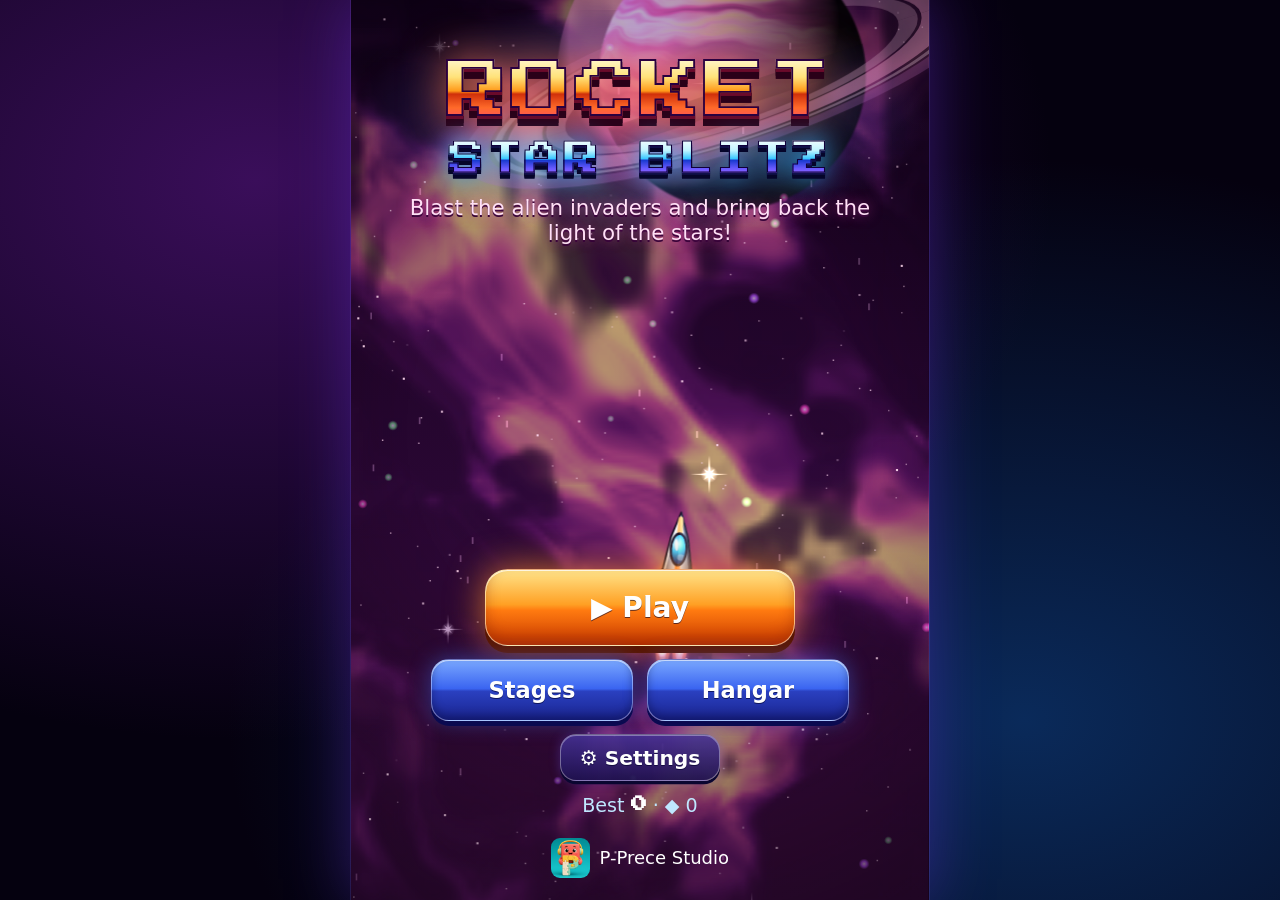
==== index.html @ 9453a4d8 "v6 art pass: new gfx.js renderer - shaded ships/aliens, parallax stage themes with landmarks, layere" ====
<!doctype html><html lang="en"><head><meta charset="utf-8">
<meta name="viewport" content="width=device-width,initial-scale=1,maximum-scale=1,user-scalable=no,viewport-fit=cover">
<title>Rocket Star Blitz</title><meta name="description" content="A 90s-arcade style space shooter. Fly your rocket, blast cartoon alien invaders and beat 10 giant motherships!">
<meta name="theme-color" content="#0a0420"><link rel="manifest" href="manifest.json"><link rel="icon" href="icon-192.png"><link rel="apple-touch-icon" href="icon-192.png">
<meta name="mobile-web-app-capable" content="yes"><meta name="apple-mobile-web-app-capable" content="yes">
<link rel="stylesheet" href="style.css"></head><body>
<div id="probe"></div><canvas id="c"></canvas>
<div id="ui"><div id="scr" class="scr"></div><div id="pz" class="scr pz"></div>
<div id="hudb"><button id="pauseB" aria-label="pause"><svg viewBox="0 0 24 24" width="20" height="20" aria-hidden="true"><rect x="6" y="5" width="4" height="14" rx="1.5" fill="currentColor"/><rect x="14" y="5" width="4" height="14" rx="1.5" fill="currentColor"/></svg></button><button id="bombB" aria-label="bomb"><svg viewBox="0 0 24 24" width="26" height="26" aria-hidden="true"><circle cx="11" cy="14" r="7.5" fill="currentColor"/><path d="M15 7.5l2.5-2.5M18 4l1.5-1.2M19 6.5l1.6.2" stroke="currentColor" stroke-width="1.8" stroke-linecap="round" fill="none"/><circle cx="8.5" cy="11.5" r="2" fill="#fff" opacity=".7"/></svg></button></div><div id="toast"></div></div>
<script src="i18n.js"></script><script src="core.js"></script><script src="art.js"></script><script src="bossart.js"></script><script src="game.js"></script><script src="gfx.js"></script><script src="storyart.js"></script><script src="ui.js"></script>
</body></html>
---- style.css ----
@font-face{font-family:PS2P;src:url(fonts/ps2p.ttf) format('truetype');font-display:block}
*{box-sizing:border-box;-webkit-tap-highlight-color:transparent;user-select:none;-webkit-user-select:none}
html,body{margin:0;height:100%;overflow:hidden;background:radial-gradient(ellipse at 20% 30%,#2a0a4a 0,transparent 55%),radial-gradient(ellipse at 80% 70%,#3a1a08 0,transparent 50%),#05010f;color:#fff;font-family:system-ui,-apple-system,"Segoe UI",Roboto,"Noto Sans","Noto Sans Thai",sans-serif;touch-action:none;overscroll-behavior:none}
#probe{position:fixed;padding:env(safe-area-inset-top) 0 env(safe-area-inset-bottom);visibility:hidden;pointer-events:none}
#c{position:fixed;display:block;touch-action:none;box-shadow:0 0 40px rgba(120,60,255,.35)}
#ui{position:fixed;pointer-events:none;font-size:calc(14px * var(--s,1));overflow:hidden}
.scr{position:absolute;inset:0;display:none;flex-direction:column;align-items:center;justify-content:center;gap:.6em;padding:calc(var(--st,0px) + 1em) 1em calc(var(--sb,0px) + 1em);pointer-events:auto;overflow-y:auto;text-align:center}
.scr.map,.scr.hangar,.scr.settings{justify-content:flex-start;background:rgba(6,2,20,.78)}
.scr.result,.pz{background:rgba(6,2,20,.72);backdrop-filter:blur(2px)}
.scr.storyS{position:fixed;inset:0;padding:0;background:#05001a;justify-content:stretch;align-items:stretch;overflow:hidden;z-index:50}
.story{position:absolute;inset:0;overflow:hidden;cursor:pointer;animation:scvIn .45s ease-out;transition:opacity .22s}.story.out{opacity:0}
.story .scv{position:absolute;inset:0;width:100%;height:100%;display:block;background:#05001a}
.story .sv{position:absolute;inset:0;pointer-events:none;background:linear-gradient(rgba(5,0,20,.75),transparent 18%,transparent 52%,rgba(5,0,20,.82) 70%,rgba(5,0,20,.96))}
.story .sh{position:absolute;left:0;right:0;top:0;padding:calc(env(safe-area-inset-top) + .9em) calc(env(safe-area-inset-right) + 1em) 0 calc(env(safe-area-inset-left) + 1em);display:flex;flex-wrap:wrap;justify-content:center;gap:.3em .8em;font-family:PS2P,system-ui;font-size:clamp(11px,2.6vmin,18px);color:#7ae8ff;text-shadow:0 0 .6em rgba(80,200,255,.8);pointer-events:none}
.story .bn{color:#ff7ab8;font-family:system-ui,sans-serif;font-weight:800;font-size:1.25em;text-shadow:0 0 .6em rgba(255,60,170,.9)}
.story .cap{position:absolute;left:0;right:0;bottom:0;margin:0 auto;max-width:44em;padding:0 calc(env(safe-area-inset-right) + 1.1em) calc(env(safe-area-inset-bottom) + 1em) calc(env(safe-area-inset-left) + 1.1em);font-size:clamp(13px,2.3vmin + 4px,22px)}
.story .cap p{margin:0 0 .6em;max-height:min(30vh,9.5em);overflow:hidden;line-height:1.45;color:#fff;text-align:start;text-shadow:0 2px 4px #000,0 0 1em rgba(0,0,0,.8);display:flex;flex-direction:column;justify-content:flex-end;display:block}
.story .cap p .ghost{visibility:hidden}
.story .row{display:flex;gap:.8em;justify-content:flex-end}.story .row .b{min-height:3em;min-width:7em;font-size:1em;margin:0}.story .row .b.sm{background:rgba(30,10,60,.7)}
.story .pb{height:3px;margin-top:.7em;background:rgba(255,255,255,.15);border-radius:2px;overflow:hidden}.story .pb i{display:block;height:100%;background:#ff3fa6;transform-origin:left;animation:spb linear forwards}
@keyframes spb{from{transform:scaleX(0)}to{transform:scaleX(1)}}
@media (min-aspect-ratio:13/10){.story .cap{left:auto;width:48%;max-width:none;top:0;display:flex;flex-direction:column;justify-content:flex-end;padding-top:calc(env(safe-area-inset-top) + 3em)}.story .cap p{max-height:none;flex:0 1 auto;min-height:0}.story .sv{background:linear-gradient(rgba(5,0,20,.7),transparent 18%),linear-gradient(90deg,transparent 40%,rgba(5,0,20,.8) 55%,rgba(5,0,20,.95))}}
.logo{font-family:PS2P,monospace;line-height:1.25;margin-top:1.2em;filter:drop-shadow(0 0 .5em rgba(255,80,180,.6))}
.logo .l1{font-size:2.6em;background:linear-gradient(#fff6b0,#ffb030 45%,#ff4a1a 55%,#ff2a8a);-webkit-background-clip:text;background-clip:text;color:transparent;-webkit-text-stroke:.03em #2a0040;letter-spacing:.05em}
.logo .l2{font-size:1.55em;background:linear-gradient(#e8ffff,#5ad8ff 45%,#2a6aff 55%,#b04aff);-webkit-background-clip:text;background-clip:text;color:transparent;-webkit-text-stroke:.03em #10003a;margin-top:.3em}
.tag{max-width:22em;font-size:.95em;color:#ffd0f0;text-shadow:0 2px 0 #300030}
.sp{flex:1;min-height:6em}
.b{pointer-events:auto;font:inherit;font-weight:800;color:#fff;border:0;border-radius:.8em;padding:.75em 1.3em;min-width:9em;background:linear-gradient(#5a8bff,#2a3aff 60%,#1a1aa0);box-shadow:0 .25em 0 #0a0850,0 0 .8em rgba(90,140,255,.6),inset 0 .1em 0 rgba(255,255,255,.4);text-shadow:0 2px 0 rgba(0,0,0,.4);cursor:pointer;max-width:100%;overflow-wrap:anywhere}
.b:active{transform:translateY(.15em);box-shadow:0 .1em 0 #0a0850}
.b.big{font-size:1.25em;min-width:11em;background:linear-gradient(#ffcf5a,#ff7a1a 60%,#c03a00);box-shadow:0 .25em 0 #601a00,0 0 1em rgba(255,140,40,.7),inset 0 .1em 0 rgba(255,255,255,.5)}
.b.pink{background:linear-gradient(#ff8ad8,#ff3fa6 60%,#a0106a);box-shadow:0 .25em 0 #500030,0 0 .9em rgba(255,70,180,.6)}
.b.gold{background:linear-gradient(#ffe68a,#e0a010);color:#3a2000;text-shadow:none;box-shadow:0 .2em 0 #6a4a00}
.b.sm{min-width:0;padding:.5em .9em;font-size:.9em}.b:disabled{opacity:.45;filter:grayscale(.6)}
.row{display:flex;gap:.6em;flex-wrap:wrap;justify-content:center}
.hi{font-size:.85em;color:#bfe8ff}.hi b{font-family:PS2P;font-size:.85em;color:#fff}
.studio{display:flex;align-items:center;gap:.5em;font-size:.8em;opacity:.85;margin-top:.4em}.studio img{width:2.2em;height:2.2em;border-radius:.5em}.studio.big img{width:3.4em;height:3.4em}
.hd{display:flex;align-items:center;justify-content:space-between;width:100%;gap:.5em}.hd h2{margin:0;font-size:1.25em;flex:1;color:#ffcf5a;text-shadow:0 0 .4em #ff7a1a}.cr{font-family:PS2P;font-size:.7em;color:#ffe14a;white-space:nowrap}
h3{margin:.4em 0 0;color:#7ae8ff;font-size:1em}
.diff{display:flex;gap:.4em}.chip{pointer-events:auto;font:inherit;font-weight:700;border-radius:2em;padding:.35em .9em;border:2px solid #5a4a90;background:#140a30;color:#ccd}.chip.on{background:#ff3fa6;border-color:#ffb0e0;color:#fff;box-shadow:0 0 .7em #ff3fa6}
.nodes{display:grid;grid-template-columns:1fr 1fr;gap:.5em;width:100%;max-width:26em}
.node{pointer-events:auto;font:inherit;color:#fff;border:2px solid rgba(255,255,255,.25);border-radius:.9em;padding:.55em .4em;display:flex;flex-direction:column;align-items:center;gap:.15em;min-height:5.2em;cursor:pointer;box-shadow:0 0 .7em rgba(0,0,0,.5)}
.node .num{font-family:PS2P;font-size:1.1em;text-shadow:0 2px 0 #000}.node .nm{font-size:.82em;font-weight:700;line-height:1.15;overflow-wrap:anywhere}.node .st{color:#ffe14a;font-size:.9em}.node .st i{color:rgba(255,255,255,.25);font-style:normal}
.node.lock{filter:grayscale(.85) brightness(.6)}.node.end{grid-column:1/3;background:linear-gradient(90deg,#ff3a8a,#7a3aff,#3ad8ff)}
.n1{background:linear-gradient(135deg,#3a1a7a,#8a2aa0)}.n2{background:linear-gradient(135deg,#6a2a10,#c0602a)}.n3{background:linear-gradient(135deg,#0a3a6a,#4aa8e0)}.n4{background:linear-gradient(135deg,#c06010,#1a7ac0)}.n5{background:linear-gradient(135deg,#8a1a6a,#e050b0)}
.n6{background:linear-gradient(135deg,#0a1a6a,#4070e0)}.n7{background:linear-gradient(135deg,#0a5a5a,#a030a0)}.n8{background:linear-gradient(135deg,#5a0a04,#e0501a)}.n9{background:linear-gradient(135deg,#2a5a10,#6a2aa0)}.n10{background:linear-gradient(135deg,#3a0030,#ff2a7a)}
.ships{display:flex;gap:.4em;width:100%;justify-content:center}.ship{flex:1;max-width:9em;background:rgba(30,20,70,.8);border:2px solid #3a2a7a;border-radius:.9em;padding:.4em;display:flex;flex-direction:column;align-items:center;gap:.25em}
.ship.sel{border-color:#ffcf5a;box-shadow:0 0 .8em rgba(255,200,80,.6)}.ship img{width:3.4em;height:3.6em;object-fit:contain}.ship b{font-size:.8em}.ship small{font-size:.68em;opacity:.8;line-height:1.2}.ok{color:#7dff6a;font-weight:800;font-size:.85em}.lk{color:#ffb0b0}
.upg{width:100%;max-width:24em;display:flex;flex-direction:column;gap:.4em}.u{display:flex;align-items:center;gap:.5em;background:rgba(30,20,70,.8);border-radius:.8em;padding:.4em .6em}.un{flex:1;text-align:start;font-weight:700}
.pips{display:flex;gap:.2em}.pips i{width:.8em;height:.8em;border-radius:.2em;background:#2a2050;border:1px solid #6a5aa0}.pips i.on{background:#ff8a2a;box-shadow:0 0 .4em #ff8a2a}
.sets{width:100%;max-width:22em;display:flex;flex-direction:column;gap:.45em}.set{display:flex;align-items:center;justify-content:space-between;gap:.6em;background:rgba(30,20,70,.8);border-radius:.8em;padding:.5em .8em;text-align:start}
.tg{pointer-events:auto;font:inherit;font-weight:800;border-radius:2em;border:0;padding:.35em .9em;background:#3a2a5a;color:#aaa;min-width:4em}.tg.on{background:#2adf7a;color:#003a10}
select{font:inherit;padding:.3em;border-radius:.5em;background:#140a30;color:#fff;border:1px solid #6a5aa0;max-width:11em}
.howto{font-size:.85em;color:#bfe8ff}.priv{color:#9fd0ff;font-size:.85em;pointer-events:auto}
h2.big{font-family:PS2P,system-ui;font-size:1.5em;line-height:1.4;margin:.2em 0}.gold{color:#ffe14a;text-shadow:0 0 .4em #ff8a2a,0 3px 0 #6a2a00}.red{color:#ff5a7a;text-shadow:0 0 .4em #ff2a5a,0 3px 0 #4a0010}
.stars span{font-size:2.6em;color:#3a2a5a;margin:0 .1em;text-shadow:0 2px 0 #000}.stars span.on{color:#ffe14a;text-shadow:0 0 .4em #ffb030}
.nb{color:#7dff6a;font-weight:800}.res{background:rgba(30,20,70,.8);border-radius:.8em;padding:.6em 1.2em;display:flex;flex-direction:column;gap:.2em}.rs b{font-family:PS2P;font-size:.85em;color:#ffe14a}
#hudb{position:absolute;inset:0;display:none;pointer-events:none}
#pauseB,#bombB{position:absolute;pointer-events:auto;border:2px solid rgba(255,255,255,.5);color:#fff;font-family:PS2P;border-radius:50%;}
#pauseB{top:calc(var(--st,0px) + .5em);right:.6em;width:2.6em;height:2.6em;font-size:.8em;background:rgba(40,20,90,.6)}
#bombB{bottom:calc(var(--sb,0px) + 1em);right:1em;width:3.6em;height:3.6em;font-size:1em;background:radial-gradient(circle at 35% 30%,#ffd08a,#ff6a1a 50%,#8a2000);box-shadow:0 0 .8em #ff7a1a}
#toast{position:absolute;left:50%;top:40%;transform:translate(-50%,-50%) scale(.9);background:rgba(0,0,0,.8);border:1px solid #ffcf5a;border-radius:.8em;padding:.6em 1em;opacity:0;transition:.2s;pointer-events:none;font-weight:700}
#toast.on{opacity:1;transform:translate(-50%,-50%) scale(1)}
[dir=rtl] .un,[dir=rtl] .set{text-align:right}
@keyframes scvIn{from{opacity:0;transform:translateY(.6em)}to{opacity:1;transform:none}}
/* ===== v6 art pass: chrome/neon logo, glass panels, glossy buttons ===== */
html,body{background:radial-gradient(ellipse at 20% 20%,#3a0e5a 0,transparent 55%),radial-gradient(ellipse at 80% 80%,#0a2a5a 0,transparent 55%),#05010f}
#c{box-shadow:0 0 60px rgba(120,60,255,.35),0 0 0 1px rgba(160,120,255,.15)}
.scr.map,.scr.hangar,.scr.settings{background:linear-gradient(rgba(6,2,24,.82),rgba(10,4,34,.7) 40%,rgba(6,2,24,.86))}
.scr.result,.pz{background:radial-gradient(ellipse at 50% 35%,rgba(40,10,80,.55),rgba(4,0,16,.84) 70%);backdrop-filter:none}
.scr:not(.storyS)>*{animation:v6in .42s cubic-bezier(.2,.9,.3,1.2) both}
.scr:not(.storyS)>*:nth-child(2){animation-delay:.05s}.scr:not(.storyS)>*:nth-child(3){animation-delay:.1s}.scr:not(.storyS)>*:nth-child(4){animation-delay:.15s}.scr:not(.storyS)>*:nth-child(5){animation-delay:.2s}.scr:not(.storyS)>*:nth-child(n+6){animation-delay:.25s}
@keyframes v6in{from{opacity:0;transform:translateY(.8em) scale(.97)}to{opacity:1;transform:none}}
.logo{position:relative;margin-top:1.4em;filter:none;text-align:center}
.logo:before{content:'';position:absolute;left:50%;top:50%;width:150%;height:190%;transform:translate(-50%,-50%);background:radial-gradient(ellipse,rgba(255,90,200,.35),rgba(90,120,255,.15) 45%,transparent 70%);z-index:-1;animation:v6halo 4s ease-in-out infinite}
@keyframes v6halo{50%{opacity:.6;transform:translate(-50%,-50%) scale(1.08)}}
.logo .l1,.logo .l2{display:block;position:relative;background-size:100% 100%,250% 100%;-webkit-background-clip:text;background-clip:text;color:transparent;animation:v6sheen 3.6s ease-in-out infinite}
.logo .l1{font-size:2.75em;letter-spacing:.04em;background-image:linear-gradient(#fffbe0 0,#ffe27a 30%,#ff9a1a 48%,#d0300a 52%,#ff6a2a 70%,#ff3a9a 100%),linear-gradient(105deg,transparent 40%,rgba(255,255,255,.95) 50%,transparent 60%);
 filter:drop-shadow(0 .06em 0 #6a0a2a) drop-shadow(0 .12em 0 #2a0018) drop-shadow(0 0 .35em rgba(255,120,60,.75))}
.logo .l2{font-size:1.6em;margin-top:.15em;letter-spacing:.06em;background-image:linear-gradient(#ffffff 0,#bff4ff 30%,#3ac8ff 48%,#1a3ad0 52%,#6a5aff 70%,#d06aff 100%),linear-gradient(105deg,transparent 40%,rgba(255,255,255,.95) 50%,transparent 60%);
 filter:drop-shadow(0 .06em 0 #10104a) drop-shadow(0 .12em 0 #05052a) drop-shadow(0 0 .35em rgba(60,180,255,.8))}
@keyframes v6sheen{0%,55%{background-position:0 0,160% 0}100%{background-position:0 0,-60% 0}}
.tag{color:#ffe0f6;text-shadow:0 0 .6em rgba(255,80,200,.6),0 2px 0 #2a0030}
.b{position:relative;overflow:hidden;border:1px solid rgba(255,255,255,.35);background:linear-gradient(#7aa8ff,#3a64f0 48%,#2a40c0 52%,#1a2490);box-shadow:0 .22em 0 #0a0a50,0 0 1em rgba(70,120,255,.45),inset 0 1px 0 rgba(255,255,255,.6),inset 0 -.2em .4em rgba(0,0,40,.35);text-shadow:0 1px 0 rgba(0,0,40,.6)}
.b:after{content:'';position:absolute;top:0;bottom:0;left:-60%;width:40%;background:linear-gradient(100deg,transparent,rgba(255,255,255,.35),transparent);transform:skewX(-20deg);animation:v6sweep 3.8s ease-in-out infinite;pointer-events:none}
@keyframes v6sweep{0%,70%{left:-60%}100%{left:130%}}
.b.big{background:linear-gradient(#ffe48a,#ffa024 46%,#ff7a10 54%,#c83a00);box-shadow:0 .25em 0 #5a1600,0 0 1.3em rgba(255,140,40,.75),inset 0 1px 0 rgba(255,255,255,.75),inset 0 -.25em .5em rgba(120,20,0,.35);border-color:rgba(255,240,200,.6)}
.b.pink{background:linear-gradient(#ffa8e4,#ff4fb0 46%,#ff2a96 54%,#9a0a64);box-shadow:0 .22em 0 #4a0030,0 0 1em rgba(255,70,180,.6),inset 0 1px 0 rgba(255,255,255,.6)}
.b.sm{background:linear-gradient(rgba(70,50,150,.9),rgba(30,18,80,.92));box-shadow:0 .16em 0 #0a0630,0 0 .6em rgba(120,90,255,.3),inset 0 1px 0 rgba(255,255,255,.35)}
.b.sm:after{display:none}
.b:active{transform:translateY(.15em) scale(.98)}
.hd h2{background:linear-gradient(#fff3b0,#ffb030 55%,#ff6a1a);-webkit-background-clip:text;background-clip:text;color:transparent;text-shadow:none;filter:drop-shadow(0 0 .3em rgba(255,140,40,.6))}
.ship,.u,.set,.res,select{background:linear-gradient(160deg,rgba(60,40,140,.62),rgba(16,8,46,.82));border:1px solid rgba(150,130,255,.35);box-shadow:inset 0 1px 0 rgba(255,255,255,.14),0 .3em .8em rgba(0,0,20,.35)}
.ship{border-width:1.5px;transition:transform .15s}
.ship img{width:3.8em;height:4em;filter:drop-shadow(0 0 .35em rgba(120,200,255,.5))}
.ship.sel{border-color:#ffcf5a;background:linear-gradient(160deg,rgba(120,70,30,.6),rgba(40,14,50,.85));box-shadow:0 0 1em rgba(255,190,70,.55),inset 0 1px 0 rgba(255,255,255,.25);transform:translateY(-.15em)}
.res{border-color:rgba(255,210,100,.35);padding:.7em 1.4em}
.pips i{border-radius:.25em;background:#1a1440;border-color:#5a4aa0}
.pips i.on{background:linear-gradient(#ffd27a,#ff7a1a);box-shadow:0 0 .45em #ff8a2a}
.tg{box-shadow:inset 0 1px 0 rgba(255,255,255,.2)}
.tg.on{background:linear-gradient(#7affb0,#1ac86a);color:#003a14;box-shadow:0 0 .6em rgba(60,255,140,.5),inset 0 1px 0 rgba(255,255,255,.6)}
.chip{background:rgba(20,10,50,.8);border-color:rgba(130,110,220,.6)}
.node{position:relative;overflow:hidden;border:1px solid rgba(255,255,255,.3);box-shadow:inset 0 1px 0 rgba(255,255,255,.3),0 .25em .6em rgba(0,0,20,.45)}
.node:before{content:'';position:absolute;right:-.9em;top:-.9em;width:3.2em;height:3.2em;border-radius:50%;background:radial-gradient(circle at 35% 35%,rgba(255,255,255,.55),rgba(255,255,255,.08) 45%,transparent 70%);pointer-events:none}
.node:after{content:'';position:absolute;inset:0;background:linear-gradient(rgba(255,255,255,.14),transparent 45%);pointer-events:none}
.burst{position:absolute;left:50%;top:36%;width:42em;height:42em;margin:-21em 0 0 -21em;background:repeating-conic-gradient(rgba(255,220,120,.16) 0 10deg,transparent 10deg 20deg);-webkit-mask:radial-gradient(circle,#000 10%,transparent 62%);mask:radial-gradient(circle,#000 10%,transparent 62%);animation:v6spin 18s linear infinite!important;pointer-events:none;z-index:-1}
@keyframes v6spin{to{transform:rotate(360deg)}}
h2.big.gold{color:#ffe14a;background:linear-gradient(#fffbd0,#ffe14a 45%,#ff9a1a 60%,#ff5a2a);-webkit-background-clip:text;background-clip:text;color:transparent;text-shadow:none;filter:drop-shadow(0 .12em 0 #5a1a00) drop-shadow(0 0 .45em rgba(255,150,40,.85))}
h2.big.red{filter:drop-shadow(0 0 .3em rgba(255,40,90,.6))}
.stars span{display:inline-block;color:#2a2050;text-shadow:0 2px 0 #000}
.stars span.on{color:#ffe14a;text-shadow:0 0 .5em #ffb030,0 .08em 0 #8a4a00;animation:v6star .5s cubic-bezier(.2,1.6,.4,1) both}
.stars span.on:nth-child(2){animation-delay:.18s}.stars span.on:nth-child(3){animation-delay:.36s}
@keyframes v6star{from{transform:scale(0) rotate(-90deg);opacity:0}to{transform:none;opacity:1}}
#pauseB,#bombB{display:flex;align-items:center;justify-content:center;padding:0}
#pauseB{border:1px solid rgba(160,220,255,.55);background:linear-gradient(rgba(60,40,140,.7),rgba(16,8,46,.8));box-shadow:0 0 .7em rgba(90,160,255,.4),inset 0 1px 0 rgba(255,255,255,.35)}
#bombB{border:2px solid rgba(255,230,180,.75);background:radial-gradient(circle at 35% 28%,#fff0c0,#ffa040 30%,#ff5a10 60%,#8a1a00);box-shadow:0 0 1.1em rgba(255,120,30,.8),inset 0 -.3em .5em rgba(90,10,0,.5),inset 0 .2em .3em rgba(255,255,255,.4);color:#3a0800}
#bombB:after{content:attr(data-n);position:absolute;right:-.3em;top:-.3em;min-width:1.5em;height:1.5em;border-radius:1em;background:linear-gradient(#ff7ad0,#d0207a);color:#fff;font:700 .7em/1.5em PS2P,monospace;text-align:center;border:1px solid #fff;box-shadow:0 0 .5em #ff4fb8}
#bombB.empty{filter:grayscale(.8) brightness(.6);box-shadow:none}
#toast{background:linear-gradient(rgba(50,30,120,.92),rgba(16,8,46,.95));border-color:rgba(255,210,120,.7);box-shadow:0 0 1em rgba(255,180,60,.35)}
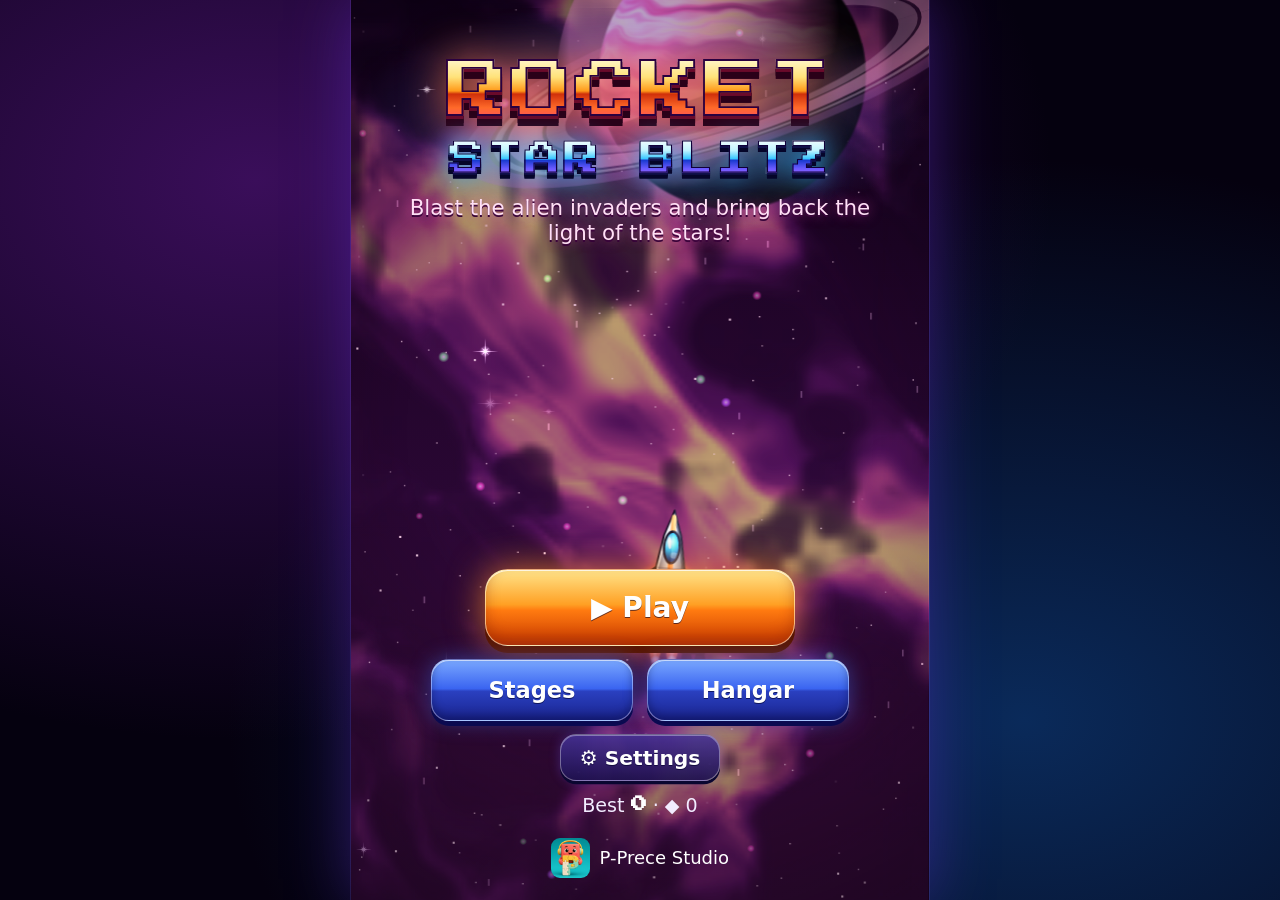
==== commit b7a66eea: "v8: smooth difficulty curve, fewer rocks/enemies, story removed, score tally + hyperspace warp stage" ====
--- a/index.html
+++ b/index.html
@@ -7,5 +7,5 @@
 <div id="probe"></div><canvas id="c"></canvas>
 <div id="ui"><div id="scr" class="scr"></div><div id="pz" class="scr pz"></div>
 <div id="hudb"><button id="pauseB" aria-label="pause"><svg viewBox="0 0 24 24" width="20" height="20" aria-hidden="true"><rect x="6" y="5" width="4" height="14" rx="1.5" fill="currentColor"/><rect x="14" y="5" width="4" height="14" rx="1.5" fill="currentColor"/></svg></button><button id="bombB" aria-label="bomb"><svg viewBox="0 0 24 24" width="26" height="26" aria-hidden="true"><circle cx="11" cy="14" r="7.5" fill="currentColor"/><path d="M15 7.5l2.5-2.5M18 4l1.5-1.2M19 6.5l1.6.2" stroke="currentColor" stroke-width="1.8" stroke-linecap="round" fill="none"/><circle cx="8.5" cy="11.5" r="2" fill="#fff" opacity=".7"/></svg></button></div><div id="toast"></div></div>
-<script src="i18n.js"></script><script src="core.js"></script><script src="art.js"></script><script src="bossart.js"></script><script src="game.js"></script><script src="gfx.js"></script><script src="storyart.js"></script><script src="ui.js"></script>
+<script src="i18n.js"></script><script src="core.js"></script><script src="art.js"></script><script src="bossart.js"></script><script src="game.js"></script><script src="gfx.js"></script><script src="warp.js"></script><script src="ui.js"></script>
 </body></html>
--- a/style.css
+++ b/style.css
@@ -116,3 +116,31 @@
 #bombB:after{content:attr(data-n);position:absolute;right:-.3em;top:-.3em;min-width:1.5em;height:1.5em;border-radius:1em;background:linear-gradient(#ff7ad0,#d0207a);color:#fff;font:700 .7em/1.5em PS2P,monospace;text-align:center;border:1px solid #fff;box-shadow:0 0 .5em #ff4fb8}
 #bombB.empty{filter:grayscale(.8) brightness(.6);box-shadow:none}
 #toast{background:linear-gradient(rgba(50,30,120,.92),rgba(16,8,46,.95));border-color:rgba(255,210,120,.7);box-shadow:0 0 1em rgba(255,180,60,.35)}
+/* v6.1 contrast fixes */
+.b.gold,.b.sm.gold{background:linear-gradient(#fff2a8,#ffcf3a 48%,#f0a810 54%,#b86a00);color:#3a1a00;text-shadow:0 1px 0 rgba(255,255,255,.45);border:1px solid #fff0b0;box-shadow:0 .16em 0 #5a3000,0 0 .8em rgba(255,200,60,.6),inset 0 1px 0 rgba(255,255,255,.8);font-weight:900}
+.b.gold:disabled,.b.gold.poor{opacity:1;filter:none;background:linear-gradient(rgba(80,70,110,.95),rgba(40,32,70,.95));color:#ffe9a8;text-shadow:0 1px 0 #000;border:1px dashed rgba(255,220,140,.55);box-shadow:inset 0 1px 0 rgba(255,255,255,.15)}
+.b.gold:disabled:before,.b.gold.poor:before{content:'🔒 ';font-size:.85em}
+.cr{font-size:.85em;color:#ffe14a;background:linear-gradient(rgba(60,40,10,.85),rgba(30,16,4,.9));border:1px solid rgba(255,210,90,.7);border-radius:1em;padding:.45em .75em;text-shadow:0 0 .4em rgba(255,180,40,.8),0 1px 0 #000;box-shadow:0 0 .6em rgba(255,180,40,.35)}
+.node .nm,.node .num{text-shadow:0 1px 2px rgba(0,0,0,.85)}
+.node .st i{color:rgba(255,255,255,.45)}
+.node.lock{filter:grayscale(.7) brightness(.8)}
+.ship small,.lk{opacity:1;color:#e6dcff}.lk{color:#ffc8c8}
+.set span,.un,.hi,.howto,.rs{color:#f2ecff}
+.chip{color:#f0eaff}
+select{color:#fff}
+.studio{opacity:1}
+/* v8 stage-clear tally */
+.tally{width:min(21em,88%);background:linear-gradient(160deg,rgba(60,40,140,.66),rgba(16,8,46,.86));border:1px solid rgba(255,210,100,.4);border-radius:.9em;padding:.7em 1.1em;box-shadow:inset 0 1px 0 rgba(255,255,255,.14),0 .4em 1.2em rgba(0,0,0,.45);display:flex;flex-direction:column;gap:.15em}
+.tally .tr{display:flex;justify-content:space-between;align-items:center;gap:1em;padding:.28em 0;opacity:0;transform:translateX(-1.2em) scale(.9);transition:opacity .2s,transform .28s cubic-bezier(.2,1.6,.4,1)}
+.tally .tr.in{opacity:1;transform:none}
+.tally .tr span{color:#cfc6ff;font-weight:700;font-size:.92em}
+.tally .tr b{direction:ltr;unicode-bidi:isolate;font-family:PS2P,monospace;font-size:.82em;color:#fff;min-width:5em;text-align:right;text-shadow:0 0 .4em rgba(120,220,255,.6)}
+.tally .tr.done b{animation:v8pop .32s cubic-bezier(.2,1.8,.4,1)}
+.tally .tr.crr b{color:#ffd860}
+.tally .tl{display:block;height:2px;margin:.3em 0;background:linear-gradient(90deg,transparent,rgba(255,215,100,.8),transparent)}
+.tally .tr.tot span{color:#ffe14a;font-size:1.05em}.tally .tr.tot b{font-size:1.15em;color:#ffe14a;text-shadow:0 0 .5em #ffb030,0 .08em 0 #8a4a00}
+.hid{visibility:hidden}.after.hid{opacity:0;pointer-events:none}.after{display:flex;flex-direction:column;align-items:center;gap:.5em;transition:opacity .35s;width:100%}
+.stars.hid{visibility:hidden}.stars{margin:.25em 0 0}
+.tsk{color:rgba(255,255,255,.6);font-size:.8em;animation:v8bl 1.2s ease-in-out infinite}.tsk.hid{display:none}
+@keyframes v8pop{0%{transform:scale(1.6);color:#fff}100%{transform:scale(1)}}
+@keyframes v8bl{50%{opacity:.35}}
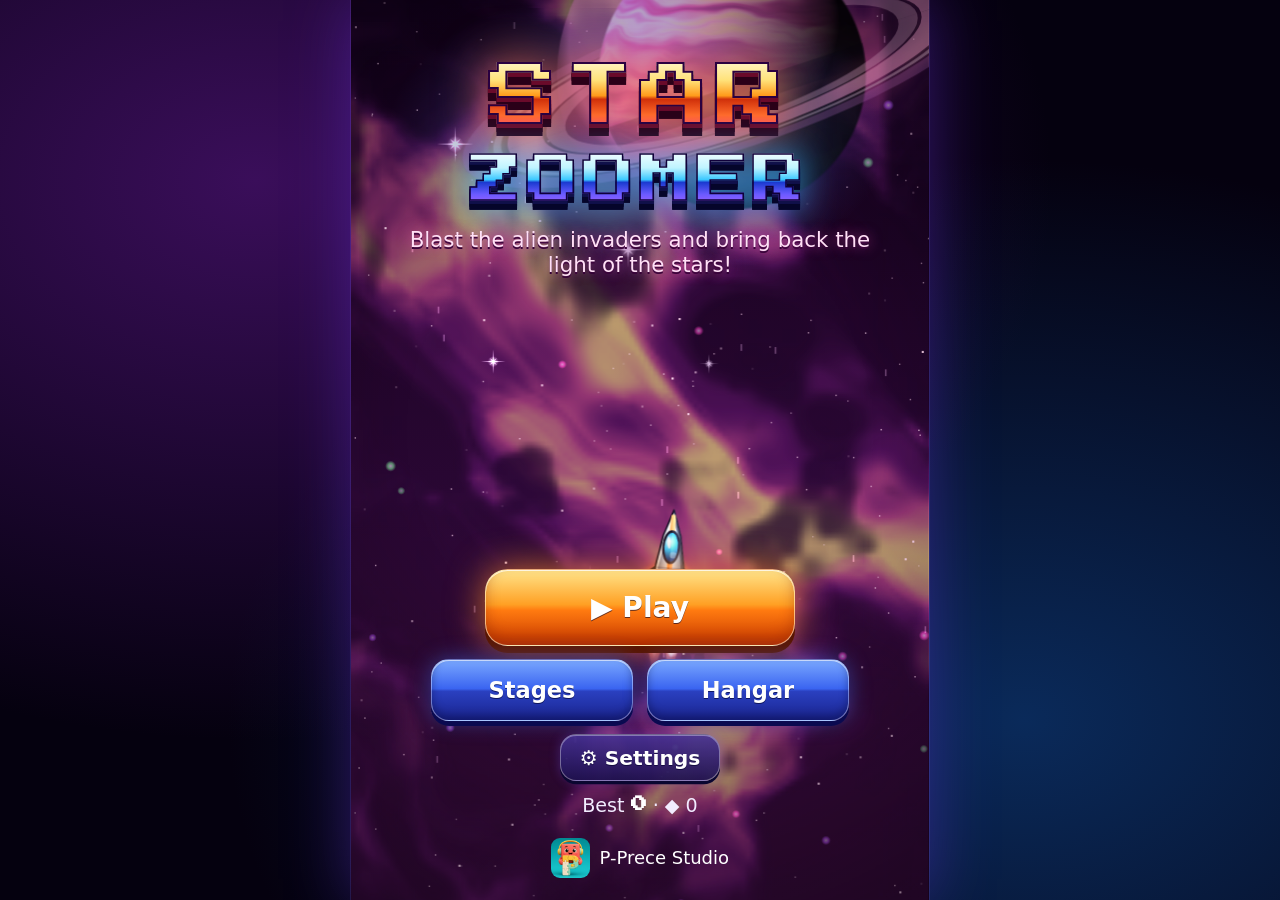
==== commit 0c3d67ba: "v12: rename to Starzoomer, new 3D icon set, sw starzoomer-v14" ====
--- a/index.html
+++ b/index.html
@@ -1,7 +1,7 @@
 <!doctype html><html lang="en"><head><meta charset="utf-8">
 <meta name="viewport" content="width=device-width,initial-scale=1,maximum-scale=1,user-scalable=no,viewport-fit=cover">
-<title>Rocket Star Blitz</title><meta name="description" content="A 90s-arcade style space shooter. Fly your rocket, blast cartoon alien invaders and beat 10 giant motherships!">
-<meta name="theme-color" content="#0a0420"><link rel="manifest" href="manifest.json"><link rel="icon" href="icon-192.png"><link rel="apple-touch-icon" href="icon-192.png">
+<title>Starzoomer</title><meta name="description" content="A 90s-arcade style space shooter. Fly your rocket, blast cartoon alien invaders and beat 10 giant motherships!">
+<meta name="theme-color" content="#0a0420"><link rel="manifest" href="manifest.json"><link rel="icon" type="image/png" sizes="32x32" href="favicon-32.png"><link rel="icon" type="image/png" sizes="48x48" href="favicon-48.png"><link rel="icon" type="image/png" sizes="192x192" href="icon-192.png"><link rel="apple-touch-icon" sizes="180x180" href="apple-touch-icon.png"><meta name="apple-mobile-web-app-title" content="Starzoomer"><meta name="application-name" content="Starzoomer"><meta property="og:title" content="Starzoomer"><meta property="og:description" content="A 90s-arcade style space shooter. Fly your rocket, blast cartoon alien invaders and beat 10 giant motherships!"><meta property="og:image" content="icon-512.png"><meta property="og:type" content="website">
 <meta name="mobile-web-app-capable" content="yes"><meta name="apple-mobile-web-app-capable" content="yes">
 <link rel="stylesheet" href="style.css"></head><body>
 <div id="probe"></div><canvas id="c"></canvas>
--- a/style.css
+++ b/style.css
@@ -4,22 +4,9 @@
 #probe{position:fixed;padding:env(safe-area-inset-top) 0 env(safe-area-inset-bottom);visibility:hidden;pointer-events:none}
 #c{position:fixed;display:block;touch-action:none;box-shadow:0 0 40px rgba(120,60,255,.35)}
 #ui{position:fixed;pointer-events:none;font-size:calc(14px * var(--s,1));overflow:hidden}
-.scr{position:absolute;inset:0;display:none;flex-direction:column;align-items:center;justify-content:center;gap:.6em;padding:calc(var(--st,0px) + 1em) 1em calc(var(--sb,0px) + 1em);pointer-events:auto;overflow-y:auto;text-align:center}
+.scr{position:absolute;inset:0;display:none;flex-direction:column;align-items:center;justify-content:center;gap:.6em;padding:calc(var(--st,0px) + 1em) 1em calc(var(--sb,0px) + 1em);pointer-events:auto;overflow-y:auto;overflow-x:hidden;text-align:center;justify-content:safe center}
 .scr.map,.scr.hangar,.scr.settings{justify-content:flex-start;background:rgba(6,2,20,.78)}
 .scr.result,.pz{background:rgba(6,2,20,.72);backdrop-filter:blur(2px)}
-.scr.storyS{position:fixed;inset:0;padding:0;background:#05001a;justify-content:stretch;align-items:stretch;overflow:hidden;z-index:50}
-.story{position:absolute;inset:0;overflow:hidden;cursor:pointer;animation:scvIn .45s ease-out;transition:opacity .22s}.story.out{opacity:0}
-.story .scv{position:absolute;inset:0;width:100%;height:100%;display:block;background:#05001a}
-.story .sv{position:absolute;inset:0;pointer-events:none;background:linear-gradient(rgba(5,0,20,.75),transparent 18%,transparent 52%,rgba(5,0,20,.82) 70%,rgba(5,0,20,.96))}
-.story .sh{position:absolute;left:0;right:0;top:0;padding:calc(env(safe-area-inset-top) + .9em) calc(env(safe-area-inset-right) + 1em) 0 calc(env(safe-area-inset-left) + 1em);display:flex;flex-wrap:wrap;justify-content:center;gap:.3em .8em;font-family:PS2P,system-ui;font-size:clamp(11px,2.6vmin,18px);color:#7ae8ff;text-shadow:0 0 .6em rgba(80,200,255,.8);pointer-events:none}
-.story .bn{color:#ff7ab8;font-family:system-ui,sans-serif;font-weight:800;font-size:1.25em;text-shadow:0 0 .6em rgba(255,60,170,.9)}
-.story .cap{position:absolute;left:0;right:0;bottom:0;margin:0 auto;max-width:44em;padding:0 calc(env(safe-area-inset-right) + 1.1em) calc(env(safe-area-inset-bottom) + 1em) calc(env(safe-area-inset-left) + 1.1em);font-size:clamp(13px,2.3vmin + 4px,22px)}
-.story .cap p{margin:0 0 .6em;max-height:min(30vh,9.5em);overflow:hidden;line-height:1.45;color:#fff;text-align:start;text-shadow:0 2px 4px #000,0 0 1em rgba(0,0,0,.8);display:flex;flex-direction:column;justify-content:flex-end;display:block}
-.story .cap p .ghost{visibility:hidden}
-.story .row{display:flex;gap:.8em;justify-content:flex-end}.story .row .b{min-height:3em;min-width:7em;font-size:1em;margin:0}.story .row .b.sm{background:rgba(30,10,60,.7)}
-.story .pb{height:3px;margin-top:.7em;background:rgba(255,255,255,.15);border-radius:2px;overflow:hidden}.story .pb i{display:block;height:100%;background:#ff3fa6;transform-origin:left;animation:spb linear forwards}
-@keyframes spb{from{transform:scaleX(0)}to{transform:scaleX(1)}}
-@media (min-aspect-ratio:13/10){.story .cap{left:auto;width:48%;max-width:none;top:0;display:flex;flex-direction:column;justify-content:flex-end;padding-top:calc(env(safe-area-inset-top) + 3em)}.story .cap p{max-height:none;flex:0 1 auto;min-height:0}.story .sv{background:linear-gradient(rgba(5,0,20,.7),transparent 18%),linear-gradient(90deg,transparent 40%,rgba(5,0,20,.8) 55%,rgba(5,0,20,.95))}}
 .logo{font-family:PS2P,monospace;line-height:1.25;margin-top:1.2em;filter:drop-shadow(0 0 .5em rgba(255,80,180,.6))}
 .logo .l1{font-size:2.6em;background:linear-gradient(#fff6b0,#ffb030 45%,#ff4a1a 55%,#ff2a8a);-webkit-background-clip:text;background-clip:text;color:transparent;-webkit-text-stroke:.03em #2a0040;letter-spacing:.05em}
 .logo .l2{font-size:1.55em;background:linear-gradient(#e8ffff,#5ad8ff 45%,#2a6aff 55%,#b04aff);-webkit-background-clip:text;background-clip:text;color:transparent;-webkit-text-stroke:.03em #10003a;margin-top:.3em}
@@ -67,8 +54,8 @@
 #c{box-shadow:0 0 60px rgba(120,60,255,.35),0 0 0 1px rgba(160,120,255,.15)}
 .scr.map,.scr.hangar,.scr.settings{background:linear-gradient(rgba(6,2,24,.82),rgba(10,4,34,.7) 40%,rgba(6,2,24,.86))}
 .scr.result,.pz{background:radial-gradient(ellipse at 50% 35%,rgba(40,10,80,.55),rgba(4,0,16,.84) 70%);backdrop-filter:none}
-.scr:not(.storyS)>*{animation:v6in .42s cubic-bezier(.2,.9,.3,1.2) both}
-.scr:not(.storyS)>*:nth-child(2){animation-delay:.05s}.scr:not(.storyS)>*:nth-child(3){animation-delay:.1s}.scr:not(.storyS)>*:nth-child(4){animation-delay:.15s}.scr:not(.storyS)>*:nth-child(5){animation-delay:.2s}.scr:not(.storyS)>*:nth-child(n+6){animation-delay:.25s}
+.scr>*{animation:v6in .42s cubic-bezier(.2,.9,.3,1.2) both}
+.scr>*:nth-child(2){animation-delay:.05s}.scr>*:nth-child(3){animation-delay:.1s}.scr>*:nth-child(4){animation-delay:.15s}.scr>*:nth-child(5){animation-delay:.2s}.scr>*:nth-child(n+6){animation-delay:.25s}
 @keyframes v6in{from{opacity:0;transform:translateY(.8em) scale(.97)}to{opacity:1;transform:none}}
 .logo{position:relative;margin-top:1.4em;filter:none;text-align:center}
 .logo:before{content:'';position:absolute;left:50%;top:50%;width:150%;height:190%;transform:translate(-50%,-50%);background:radial-gradient(ellipse,rgba(255,90,200,.35),rgba(90,120,255,.15) 45%,transparent 70%);z-index:-1;animation:v6halo 4s ease-in-out infinite}
@@ -90,7 +77,7 @@
 .b:active{transform:translateY(.15em) scale(.98)}
 .hd h2{background:linear-gradient(#fff3b0,#ffb030 55%,#ff6a1a);-webkit-background-clip:text;background-clip:text;color:transparent;text-shadow:none;filter:drop-shadow(0 0 .3em rgba(255,140,40,.6))}
 .ship,.u,.set,.res,select{background:linear-gradient(160deg,rgba(60,40,140,.62),rgba(16,8,46,.82));border:1px solid rgba(150,130,255,.35);box-shadow:inset 0 1px 0 rgba(255,255,255,.14),0 .3em .8em rgba(0,0,20,.35)}
-.ship{border-width:1.5px;transition:transform .15s}
+.ship{border-width:1.5px;transition:transform .15s;will-change:transform}
 .ship img{width:3.8em;height:4em;filter:drop-shadow(0 0 .35em rgba(120,200,255,.5))}
 .ship.sel{border-color:#ffcf5a;background:linear-gradient(160deg,rgba(120,70,30,.6),rgba(40,14,50,.85));box-shadow:0 0 1em rgba(255,190,70,.55),inset 0 1px 0 rgba(255,255,255,.25);transform:translateY(-.15em)}
 .res{border-color:rgba(255,210,100,.35);padding:.7em 1.4em}
@@ -144,3 +131,48 @@
 .tsk{color:rgba(255,255,255,.6);font-size:.8em;animation:v8bl 1.2s ease-in-out infinite}.tsk.hid{display:none}
 @keyframes v8pop{0%{transform:scale(1.6);color:#fff}100%{transform:scale(1)}}
 @keyframes v8bl{50%{opacity:.35}}
+/* v9: reserve a strip for the bottom banner on menu screens (body.banner only while a banner is showing) */
+body.banner .scr:not(.pz){padding-bottom:calc(var(--sb,0px) + 66px)}
+/* v10 star-path stage map */
+.scr.map{align-items:stretch;gap:0;padding-left:0;padding-right:0;justify-content:flex-start;background:radial-gradient(ellipse at 20% 30%,rgba(140,40,255,.35),transparent 55%),radial-gradient(ellipse at 85% 70%,rgba(255,40,150,.25),transparent 55%),radial-gradient(ellipse at 50% 100%,rgba(30,160,255,.28),transparent 60%),linear-gradient(#05021a,#0b0430 50%,#05021a)}
+.scr.map{padding-top:0}.mtop{position:sticky;top:0;z-index:5;padding:calc(var(--st,0px) + 1em) 1em .7em;background:linear-gradient(rgba(5,2,26,.96) 70%,rgba(5,2,26,0));display:flex;flex-direction:column;gap:.5em;align-items:center}
+.mtop .hd{width:100%}
+.path{position:relative;width:100%;flex:0 0 auto;background-image:radial-gradient(1.4px 1.4px at 12% 8%,#fff,transparent),radial-gradient(1px 1px at 78% 14%,#cdf,transparent),radial-gradient(1.6px 1.6px at 40% 33%,#fff,transparent),radial-gradient(1px 1px at 90% 47%,#fdf,transparent),radial-gradient(1.2px 1.2px at 8% 61%,#fff,transparent),radial-gradient(1px 1px at 63% 72%,#cff,transparent),radial-gradient(1.5px 1.5px at 30% 88%,#fff,transparent),radial-gradient(1px 1px at 85% 93%,#fff,transparent);background-size:100% 520px;contain:layout style}
+@keyframes tw{to{background-position:0 6px}}
+.path svg.pl{position:absolute;left:0;top:0;pointer-events:none;overflow:visible}
+.pg{fill:none;stroke:hsla(var(--hu),30%,40%,.35);stroke-width:9;stroke-linecap:round}
+.pg.lit{stroke:hsla(var(--hu),100%,65%,.5)}.pgw{fill:none;stroke:hsla(var(--hu),100%,60%,.16);stroke-width:20;stroke-linecap:round}
+.pd{fill:none;stroke:rgba(170,170,210,.35);stroke-width:3.2;stroke-linecap:round;stroke-dasharray:1 11}
+.pd.lit{stroke:#fff;stroke-dasharray:2 9}
+@keyframes flow{to{stroke-dashoffset:-22}}
+.snode{position:absolute;width:96px;height:96px;margin:-48px 0 0 -48px;padding:0;border:0;background:none;cursor:pointer;color:#fff;-webkit-tap-highlight-color:transparent;font:inherit}
+.snode .sv{position:absolute;inset:0;width:100%;height:100%;overflow:visible;filter:drop-shadow(0 0 8px hsl(var(--hu),100%,62%)) drop-shadow(0 3px 0 rgba(0,0,0,.45));transition:transform .15s;will-change:transform}
+.snode .sp1{stroke:rgba(255,255,255,.75);stroke-width:2.2;stroke-linejoin:round}
+.snode .sp0{stroke:rgba(255,255,255,.9);stroke-width:2.5;stroke-linejoin:round}
+.snode:active .sv{transform:scale(.9)}
+.snode .num{position:absolute;left:0;right:0;top:36px;font-family:'PS2P',monospace;font-size:17px;line-height:1;text-shadow:0 2px 0 rgba(0,0,0,.6),0 0 6px rgba(0,0,0,.6)}
+.snode .lbl{position:absolute;top:92px;left:50%;transform:translateX(-50%);display:flex;flex-direction:column;align-items:center;gap:1px;white-space:nowrap;pointer-events:none}
+.snode .nm{font-size:12px;font-weight:700;padding:2px 8px;border-radius:9px;background:rgba(10,4,40,.75);border:1px solid hsla(var(--hu),100%,70%,.55);max-width:150px;overflow:hidden;text-overflow:ellipsis}
+.snode .st i{font-style:normal;font-size:13px;color:#4a4566;text-shadow:0 1px 0 #000}.snode .st i.on{color:#ffd23a;text-shadow:0 0 6px #ffb800}
+.snode.lock{cursor:default}.snode.lock .sv{filter:drop-shadow(0 2px 0 rgba(0,0,0,.5));opacity:.7}.snode.lock .num{font-size:20px;top:33px;filter:grayscale(1)}.snode.lock .nm{opacity:.55;border-color:#555}
+.snode.cur .sv{animation:pulse 1.4s ease-in-out infinite}
+.snode.cur:before{content:'';position:absolute;inset:-14px;border-radius:50%;border:2px solid hsla(var(--hu),100%,70%,.8);animation:ring 1.6s ease-out infinite;will-change:transform,opacity}
+@keyframes pulse{50%{transform:scale(1.09)}}
+@keyframes ring{from{transform:scale(.6);opacity:1}to{transform:scale(1.25);opacity:0}}
+.snode.fresh{animation:pop .9s cubic-bezier(.3,1.6,.5,1) both .3s}
+@keyframes pop{from{transform:scale(0) rotate(-90deg);opacity:0}to{transform:none;opacity:1}}
+.snode.end{--hu:300;width:120px;height:120px;margin:-60px 0 0 -60px}
+.snode.end .portal{position:absolute;inset:0;border-radius:50%;background:radial-gradient(circle,#fff 0,#ff7ae0 18%,#7a3aff 45%,rgba(40,10,120,.2) 70%,transparent 72%);box-shadow:0 0 30px #b04aff,inset 0 0 20px #fff}
+.snode.end .portal i{position:absolute;inset:8px;border-radius:50%;border:3px dashed rgba(120,230,255,.75);animation:spin 6s linear infinite;will-change:transform}
+.snode.end .portal i:nth-child(2){inset:20px;border-color:rgba(255,150,240,.8);animation-duration:4s;animation-direction:reverse}
+.snode.end .portal i:nth-child(3){inset:-4px;border:2px solid rgba(255,255,255,.25)}
+@keyframes spin{to{transform:rotate(360deg)}}
+.snode.end .num{top:44px;font-size:28px}.snode.end .lbl{top:118px}.snode.end .st2{font-size:11px;color:#ffd23a}
+.snode.end.lock .portal{filter:grayscale(.9) brightness(.55)}.snode.end.lock .portal i{animation:none}
+
+@media (prefers-reduced-motion:reduce){.snode.cur .sv,.snode.cur:before,.snode.end .portal i,.snode.fresh{animation:none}}
+body.lowq .snode .sv{filter:none}body.lowq .snode.cur:before{animation:none}
+
+/* v12 Starzoomer logo: two big lines, fits 360px */
+.logo .l1{font-size:3.1em;letter-spacing:.08em}.logo .l2{font-size:2.35em;letter-spacing:.07em;margin-top:.12em}
+@media (max-width:370px){.logo .l1{font-size:2.8em}.logo .l2{font-size:2.1em}}
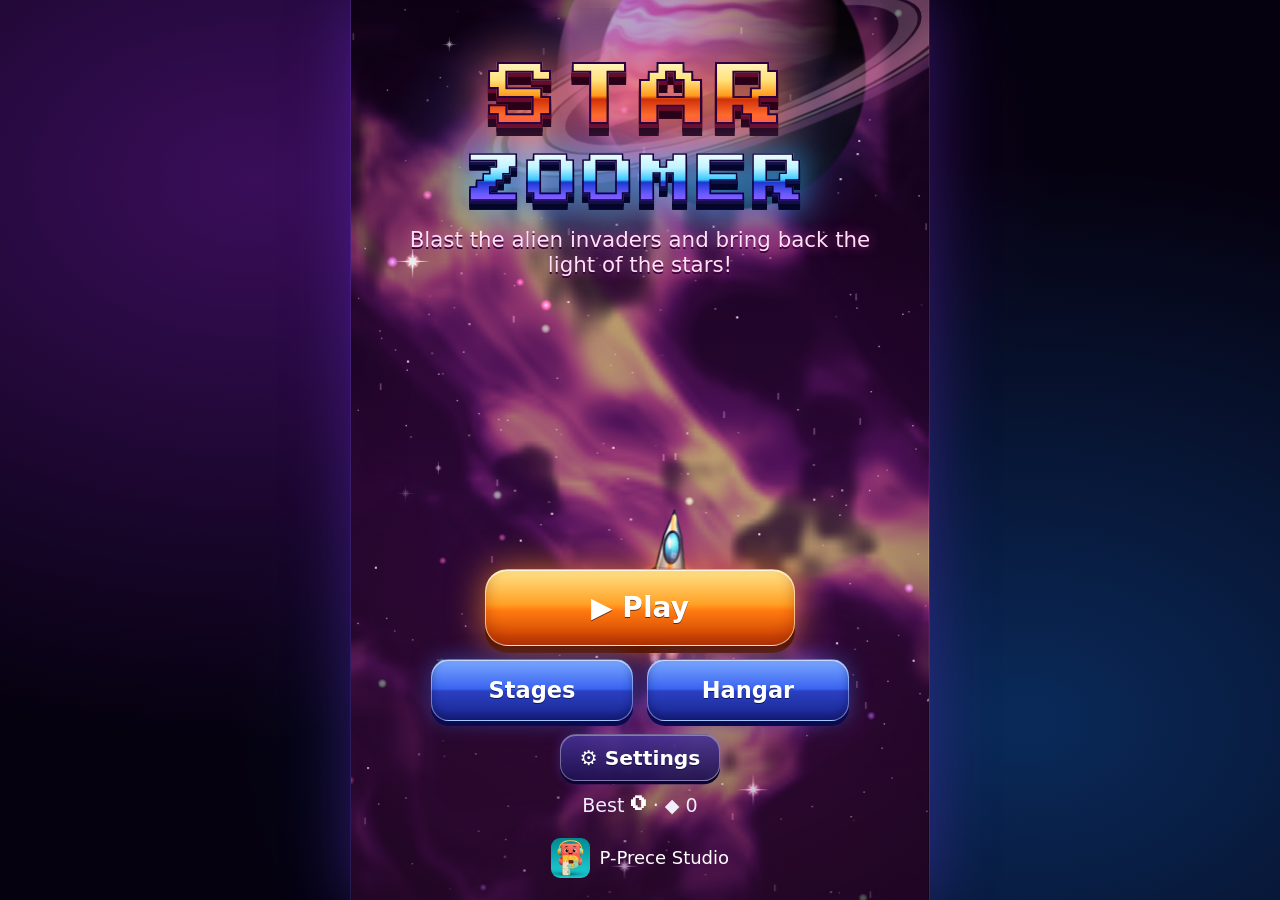
==== commit 79b772d7: "v14: menacing alien roster (10 redesigned types + 3 stage-tier palettes, spawn-in warp, idle motion)" ====
--- a/index.html
+++ b/index.html
@@ -7,5 +7,5 @@
 <div id="probe"></div><canvas id="c"></canvas>
 <div id="ui"><div id="scr" class="scr"></div><div id="pz" class="scr pz"></div>
 <div id="hudb"><button id="pauseB" aria-label="pause"><svg viewBox="0 0 24 24" width="20" height="20" aria-hidden="true"><rect x="6" y="5" width="4" height="14" rx="1.5" fill="currentColor"/><rect x="14" y="5" width="4" height="14" rx="1.5" fill="currentColor"/></svg></button><button id="bombB" aria-label="bomb"><svg viewBox="0 0 24 24" width="26" height="26" aria-hidden="true"><circle cx="11" cy="14" r="7.5" fill="currentColor"/><path d="M15 7.5l2.5-2.5M18 4l1.5-1.2M19 6.5l1.6.2" stroke="currentColor" stroke-width="1.8" stroke-linecap="round" fill="none"/><circle cx="8.5" cy="11.5" r="2" fill="#fff" opacity=".7"/></svg></button></div><div id="toast"></div></div>
-<script src="i18n.js"></script><script src="core.js"></script><script src="art.js"></script><script src="bossart.js"></script><script src="game.js"></script><script src="gfx.js"></script><script src="warp.js"></script><script src="ui.js"></script>
+<script src="i18n.js"></script><script src="core.js"></script><script src="art.js"></script><script src="bossart.js"></script><script src="game.js"></script><script src="gfx.js"></script><script src="enemyart.js"></script><script src="warp.js"></script><script src="ui.js"></script>
 </body></html>
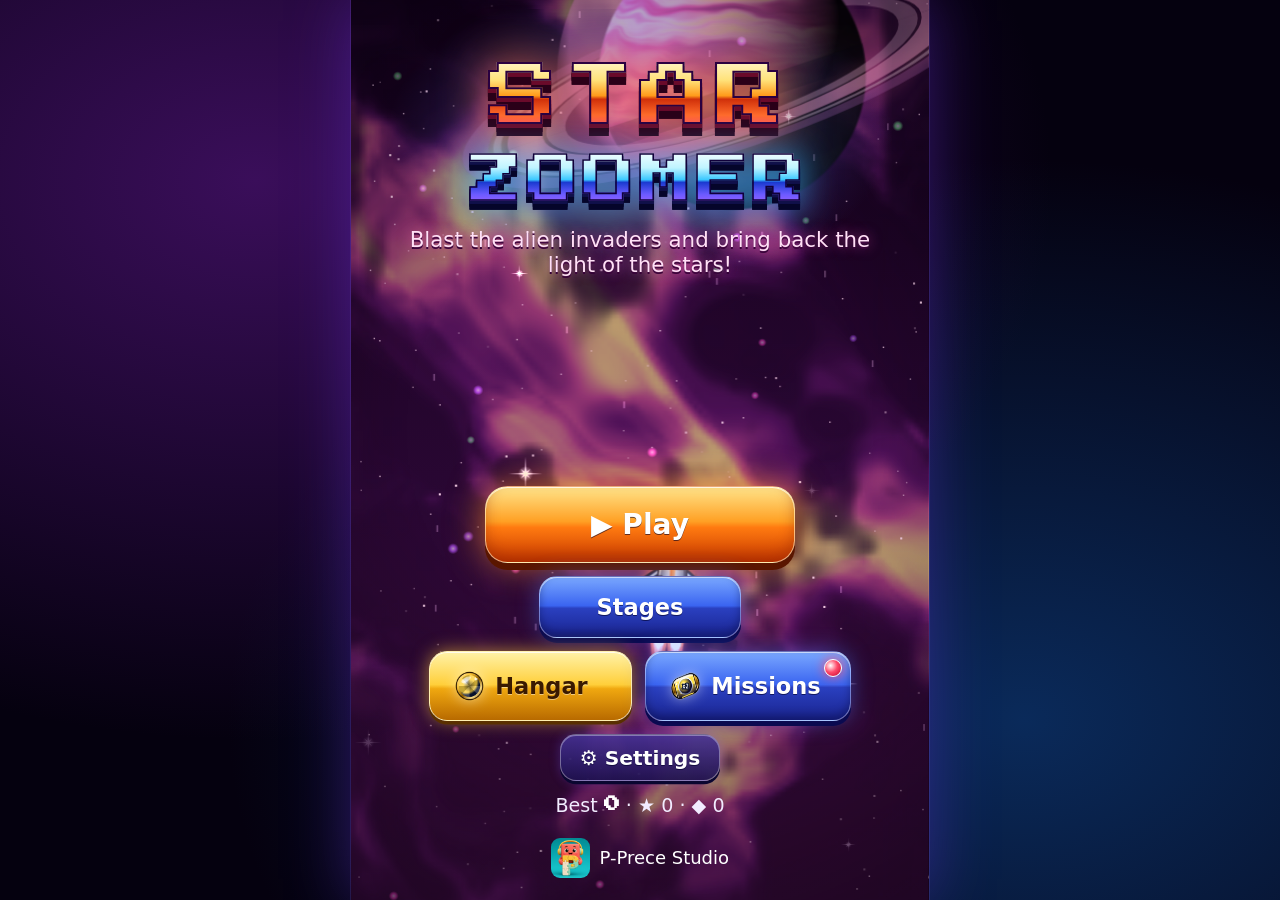
==== commit 9d5ad8c8: "v18: hangar skins + flame colours, star bonus/total, gentle mid-stage events, helper drone 'D', firs" ====
--- a/index.html
+++ b/index.html
@@ -7,5 +7,5 @@
 <div id="probe"></div><canvas id="c"></canvas>
 <div id="ui"><div id="scr" class="scr"></div><div id="pz" class="scr pz"></div>
 <div id="hudb"><button id="pauseB" aria-label="pause"><svg viewBox="0 0 24 24" width="20" height="20" aria-hidden="true"><rect x="6" y="5" width="4" height="14" rx="1.5" fill="currentColor"/><rect x="14" y="5" width="4" height="14" rx="1.5" fill="currentColor"/></svg></button><button id="bombB" aria-label="bomb"><svg viewBox="0 0 24 24" width="26" height="26" aria-hidden="true"><circle cx="11" cy="14" r="7.5" fill="currentColor"/><path d="M15 7.5l2.5-2.5M18 4l1.5-1.2M19 6.5l1.6.2" stroke="currentColor" stroke-width="1.8" stroke-linecap="round" fill="none"/><circle cx="8.5" cy="11.5" r="2" fill="#fff" opacity=".7"/></svg></button></div><div id="toast"></div></div>
-<script src="i18n.js"></script><script src="core.js"></script><script src="art.js"></script><script src="bossart.js"></script><script src="game.js"></script><script src="gfx.js"></script><script src="enemyart.js"></script><script src="warp.js"></script><script src="ui.js"></script>
+<script src="i18n.js"></script><script src="core.js"></script><script src="art.js"></script><script src="bossart.js"></script><script src="game.js"></script><script src="gfx.js"></script><script src="enemyart.js"></script><script src="warp.js"></script><script src="ui.js"></script><script src="extras.js"></script>
 </body></html>
--- a/style.css
+++ b/style.css
@@ -23,7 +23,7 @@
 .studio{display:flex;align-items:center;gap:.5em;font-size:.8em;opacity:.85;margin-top:.4em}.studio img{width:2.2em;height:2.2em;border-radius:.5em}.studio.big img{width:3.4em;height:3.4em}
 .hd{display:flex;align-items:center;justify-content:space-between;width:100%;gap:.5em}.hd h2{margin:0;font-size:1.25em;flex:1;color:#ffcf5a;text-shadow:0 0 .4em #ff7a1a}.cr{font-family:PS2P;font-size:.7em;color:#ffe14a;white-space:nowrap}
 h3{margin:.4em 0 0;color:#7ae8ff;font-size:1em}
-.diff{display:flex;gap:.4em}.chip{pointer-events:auto;font:inherit;font-weight:700;border-radius:2em;padding:.35em .9em;border:2px solid #5a4a90;background:#140a30;color:#ccd}.chip.on{background:#ff3fa6;border-color:#ffb0e0;color:#fff;box-shadow:0 0 .7em #ff3fa6}
+.chip{pointer-events:auto;font:inherit;font-weight:700;border-radius:2em;padding:.35em .9em;border:2px solid #5a4a90;background:#140a30;color:#ccd}.chip.on{background:#ff3fa6;border-color:#ffb0e0;color:#fff;box-shadow:0 0 .7em #ff3fa6}
 .nodes{display:grid;grid-template-columns:1fr 1fr;gap:.5em;width:100%;max-width:26em}
 .node{pointer-events:auto;font:inherit;color:#fff;border:2px solid rgba(255,255,255,.25);border-radius:.9em;padding:.55em .4em;display:flex;flex-direction:column;align-items:center;gap:.15em;min-height:5.2em;cursor:pointer;box-shadow:0 0 .7em rgba(0,0,0,.5)}
 .node .num{font-family:PS2P;font-size:1.1em;text-shadow:0 2px 0 #000}.node .nm{font-size:.82em;font-weight:700;line-height:1.15;overflow-wrap:anywhere}.node .st{color:#ffe14a;font-size:.9em}.node .st i{color:rgba(255,255,255,.25);font-style:normal}
@@ -94,8 +94,8 @@
 h2.big.gold{color:#ffe14a;background:linear-gradient(#fffbd0,#ffe14a 45%,#ff9a1a 60%,#ff5a2a);-webkit-background-clip:text;background-clip:text;color:transparent;text-shadow:none;filter:drop-shadow(0 .12em 0 #5a1a00) drop-shadow(0 0 .45em rgba(255,150,40,.85))}
 h2.big.red{filter:drop-shadow(0 0 .3em rgba(255,40,90,.6))}
 .stars span{display:inline-block;color:#2a2050;text-shadow:0 2px 0 #000}
-.stars span.on{color:#ffe14a;text-shadow:0 0 .5em #ffb030,0 .08em 0 #8a4a00;animation:v6star .5s cubic-bezier(.2,1.6,.4,1) both}
-.stars span.on:nth-child(2){animation-delay:.18s}.stars span.on:nth-child(3){animation-delay:.36s}
+.stars span.on{color:#ffe14a;text-shadow:0 0 .5em #ffb030,0 .08em 0 #8a4a00}.stars:not(.hid) span.on{animation:v6star .5s cubic-bezier(.2,1.6,.4,1) both}
+.stars:not(.hid) span.on:nth-child(2){animation-delay:.18s}.stars:not(.hid) span.on:nth-child(3){animation-delay:.36s}
 @keyframes v6star{from{transform:scale(0) rotate(-90deg);opacity:0}to{transform:none;opacity:1}}
 #pauseB,#bombB{display:flex;align-items:center;justify-content:center;padding:0}
 #pauseB{border:1px solid rgba(160,220,255,.55);background:linear-gradient(rgba(60,40,140,.7),rgba(16,8,46,.8));box-shadow:0 0 .7em rgba(90,160,255,.4),inset 0 1px 0 rgba(255,255,255,.35)}
@@ -176,3 +176,37 @@
 /* v12 Starzoomer logo: two big lines, fits 360px */
 .logo .l1{font-size:3.1em;letter-spacing:.08em}.logo .l2{font-size:2.35em;letter-spacing:.07em;margin-top:.12em}
 @media (max-width:370px){.logo .l1{font-size:2.8em}.logo .l2{font-size:2.1em}}
+/* v17: shop upgrades, menu entry points, daily missions + login streak */
+.mrow .mb{display:inline-flex;align-items:center;gap:.4em;position:relative}.mb img{width:1.5em;height:1.5em;margin-inline-start:-.3em;filter:drop-shadow(0 0 .3em rgba(255,255,255,.5))}
+.dot{position:absolute;top:.3em;inset-inline-end:.35em;width:.8em;height:.8em;border-radius:50%;background:radial-gradient(circle at 35% 35%,#fff,#ff4a6a 45%,#c0002a);box-shadow:0 0 .5em #ff4a6a;border:1.5px solid #fff;animation:dotP 1.4s ease-in-out infinite}
+@keyframes dotP{50%{transform:scale(1.25)}}
+.u{position:relative;padding:.45em .6em;gap:.55em}.u img.ui,.mi img.ui{width:2.3em;height:2.3em;flex:none;filter:drop-shadow(0 0 .35em rgba(150,220,255,.45))}
+.un{display:flex;flex-direction:column;align-items:flex-start;gap:.2em;min-width:0}.un b{font-size:.92em;line-height:1.15}.un small{font-size:.72em;color:#9ef0ff;font-weight:700;direction:ltr;unicode-bidi:isolate}
+.u .b.sm.gold{min-width:4.6em;white-space:nowrap;flex:none}.u .ok{flex:none;min-width:4.6em}
+.u.bought{animation:uB .6s ease-out}@keyframes uB{0%{box-shadow:0 0 0 rgba(255,210,80,0)}30%{box-shadow:0 0 1.4em rgba(255,210,80,.9),inset 0 0 1em rgba(255,210,80,.5);transform:scale(1.03)}100%{transform:none}}
+.pips i.pop{animation:pP .5s ease-out}@keyframes pP{0%{transform:scale(.2)}60%{transform:scale(1.6)}100%{transform:none}}
+.fly{position:absolute;inset-inline-end:1em;top:.2em;color:#ffe14a;font-family:PS2P;font-size:.65em;text-shadow:0 0 .4em #ff9a1a,0 1px 0 #000;pointer-events:none;animation:fl 1s ease-out forwards}@keyframes fl{to{transform:translateY(-1.6em);opacity:0}}
+.login{width:100%;max-width:24em;display:flex;flex-direction:column;align-items:center;gap:.5em;padding:.6em .4em;border-radius:.9em;background:linear-gradient(160deg,rgba(90,50,140,.62),rgba(16,8,46,.82));border:1px solid rgba(255,210,120,.4);box-shadow:inset 0 1px 0 rgba(255,255,255,.14)}
+.days{display:grid;grid-template-columns:repeat(7,1fr);gap:.25em;width:100%}
+.dy{display:flex;flex-direction:column;align-items:center;gap:.1em;padding:.3em 0;border-radius:.6em;background:rgba(20,12,60,.8);border:1px solid rgba(150,130,255,.3);min-width:0}
+.dy small{font-size:.58em;white-space:nowrap;overflow:hidden;max-width:100%;opacity:.85}.dy img{width:1.4em;height:1.4em}.dy b{font-size:.75em;color:#ffe14a}
+.dy.got{opacity:.55}.dy.got img{filter:grayscale(.5)}.dy.now{border-color:#ffcf5a;background:linear-gradient(rgba(120,80,20,.8),rgba(50,20,40,.9));box-shadow:0 0 .8em rgba(255,200,80,.7);animation:dotP 1.6s ease-in-out infinite}
+.dy:last-child b{color:#ff9ad0}
+.msn{width:100%;max-width:24em;display:flex;flex-direction:column;gap:.45em}
+.mi{display:flex;align-items:center;gap:.55em;padding:.5em .6em;border-radius:.8em;background:linear-gradient(160deg,rgba(60,40,140,.62),rgba(16,8,46,.82));border:1px solid rgba(150,130,255,.35)}
+.mi.rdy{border-color:#ffcf5a;box-shadow:0 0 .8em rgba(255,200,80,.5)}.mi.done{opacity:.6}.mi .b.sm{min-width:4.2em;flex:none;white-space:nowrap}.mi .ok{flex:none;min-width:2em}
+.mt{flex:1;display:flex;flex-direction:column;align-items:flex-start;gap:.3em;min-width:0;text-align:start}.mt b{font-size:.85em;line-height:1.2}
+.bar{position:relative;width:100%;height:1em;border-radius:.5em;background:#120a36;border:1px solid #5a4aa0;overflow:hidden}.bar i{position:absolute;inset-block:0;inset-inline-start:0;background:linear-gradient(#9effa0,#2ad06a);box-shadow:0 0 .5em #3aff8a}
+.bar em{position:absolute;inset:0;text-align:center;font-style:normal;font-size:.65em;font-weight:800;line-height:1.55em;text-shadow:0 1px 0 #000;direction:ltr}
+.tmr{font-size:.75em;opacity:.75;margin-top:.2em}
+
+/* v18: paints + flames, star total, helper toggle, star bonus */
+.skins{display:grid;grid-template-columns:repeat(3,1fr);gap:.4em;width:100%}.skins.fl{grid-template-columns:repeat(5,1fr);gap:.3em}
+.sk{background:linear-gradient(160deg,rgba(60,40,140,.62),rgba(16,8,46,.82));border:1.5px solid rgba(150,130,255,.35);border-radius:.8em;padding:.3em .2em;display:flex;flex-direction:column;align-items:center;gap:.2em;min-width:0}
+.sk.sel{border-color:#ffcf5a;box-shadow:0 0 .8em rgba(255,190,70,.5)}.sk.lock img{opacity:.55;filter:grayscale(.5)}
+.sk img{width:2.8em;height:3em;object-fit:contain}.skins.fl .sk img{width:2.2em;height:3.2em}
+.sk b{font-size:.68em;line-height:1.15;text-align:center;overflow-wrap:anywhere;color:#f2ecff}.sk .b.sm{font-size:.7em;padding:.35em .5em;min-width:0}.sk .ok{font-size:.68em;text-align:center}.sk .lk{font-size:.62em;text-align:center}
+.skins.fl .sk b{font-size:.6em}.skins.fl .sk .b.sm{font-size:.62em;padding:.35em .3em}.skins.fl .sk .ok{font-size:.6em}
+.tst{font-family:PS2P;font-size:.62em;color:#ffe14a;margin-inline-start:.3em;white-space:nowrap}.cr .tst{font-size:1em;margin-inline-end:.5em}
+.set.hlp{border-color:rgba(255,210,100,.5)}.set.hlp>span{display:flex;flex-direction:column;gap:.15em}.set .sd{font-size:.72em;opacity:.85;line-height:1.2}
+.sbn{color:#ffe14a;font-weight:800;animation:v6star .5s cubic-bezier(.2,1.6,.4,1) both}.sbn.hid{display:none}.sbn b{font-family:PS2P;font-size:.8em}
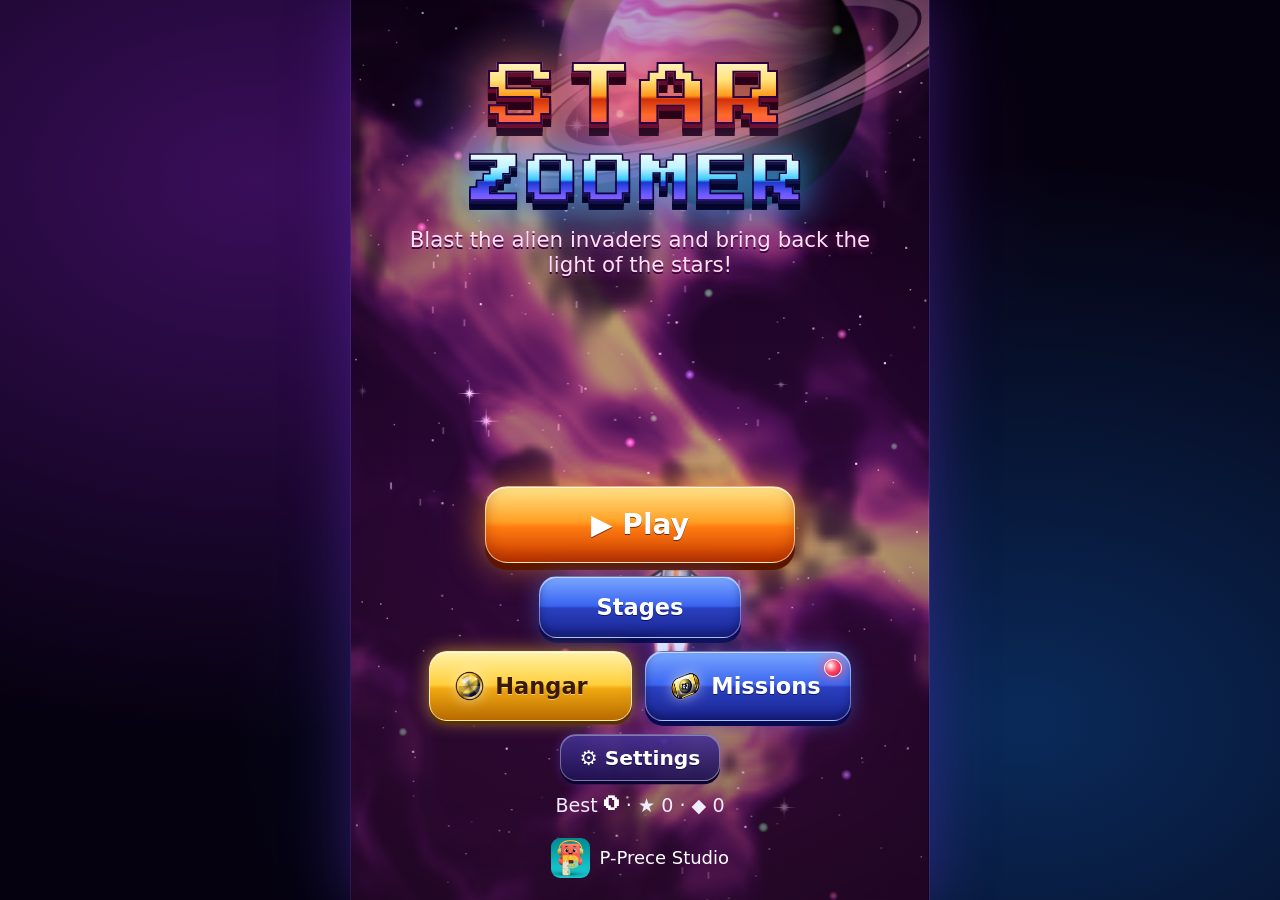
==== commit 0cada8a3: "v20: merged cycling weapon capsules (S/L and H/W/P/D), all capsules bounce when shot, per-weapon lev" ====
--- a/index.html
+++ b/index.html
@@ -7,5 +7,5 @@
 <div id="probe"></div><canvas id="c"></canvas>
 <div id="ui"><div id="scr" class="scr"></div><div id="pz" class="scr pz"></div>
 <div id="hudb"><button id="pauseB" aria-label="pause"><svg viewBox="0 0 24 24" width="20" height="20" aria-hidden="true"><rect x="6" y="5" width="4" height="14" rx="1.5" fill="currentColor"/><rect x="14" y="5" width="4" height="14" rx="1.5" fill="currentColor"/></svg></button><button id="bombB" aria-label="bomb"><svg viewBox="0 0 24 24" width="26" height="26" aria-hidden="true"><circle cx="11" cy="14" r="7.5" fill="currentColor"/><path d="M15 7.5l2.5-2.5M18 4l1.5-1.2M19 6.5l1.6.2" stroke="currentColor" stroke-width="1.8" stroke-linecap="round" fill="none"/><circle cx="8.5" cy="11.5" r="2" fill="#fff" opacity=".7"/></svg></button></div><div id="toast"></div></div>
-<script src="i18n.js"></script><script src="core.js"></script><script src="art.js"></script><script src="bossart.js"></script><script src="game.js"></script><script src="gfx.js"></script><script src="enemyart.js"></script><script src="warp.js"></script><script src="ui.js"></script><script src="extras.js"></script>
+<script src="i18n.js"></script><script src="core.js"></script><script src="art.js"></script><script src="bossart.js"></script><script src="game.js"></script><script src="gfx.js"></script><script src="enemyart.js"></script><script src="warp.js"></script><script src="ui.js"></script><script src="extras.js"></script><script src="weapons.js"></script>
 </body></html>
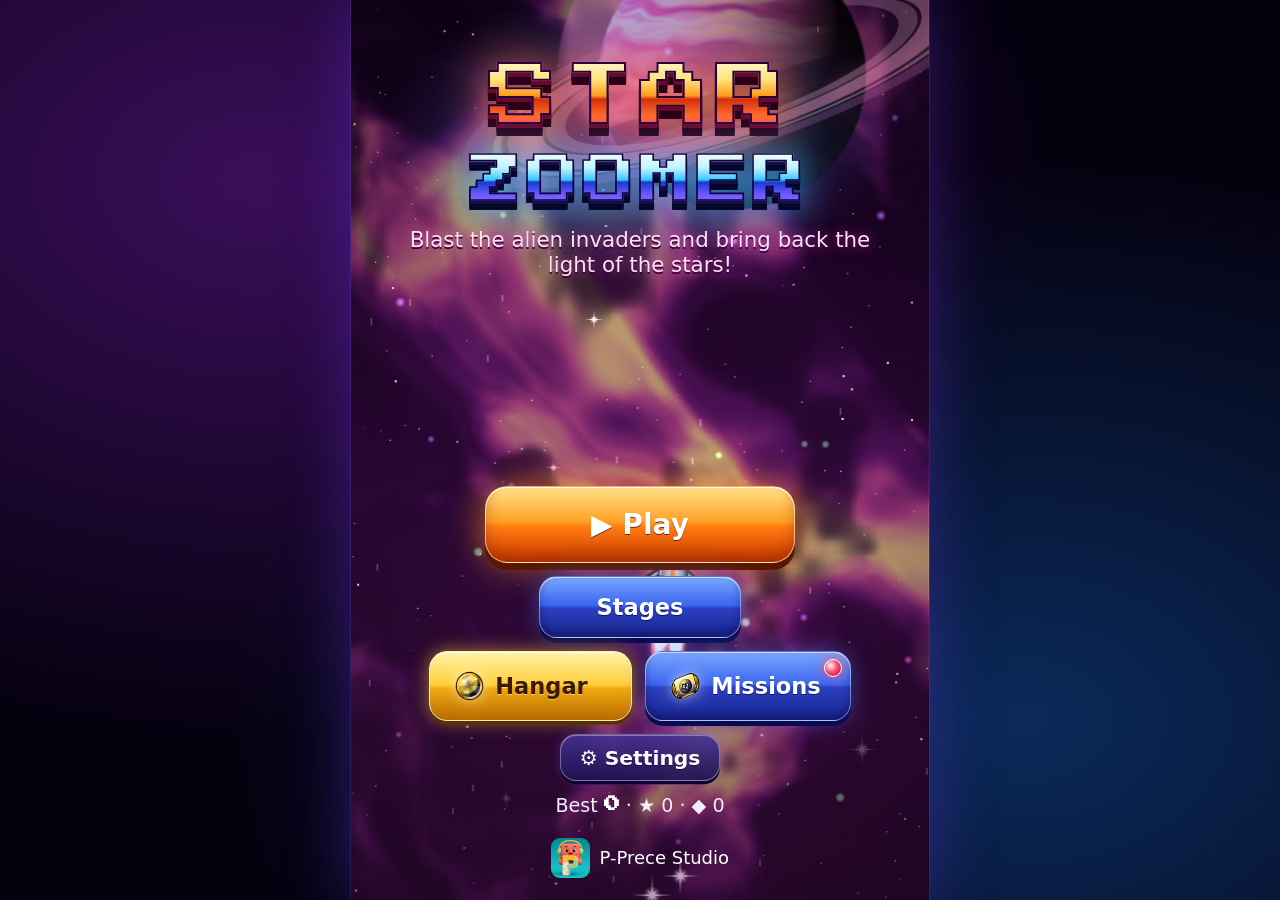
==== commit 2a523d74: "v24: endless special stage every 10th sector (Treasure Comet: crystal-rain gems, treasure ships, coi" ====
--- a/index.html
+++ b/index.html
@@ -7,5 +7,5 @@
 <div id="probe"></div><canvas id="c"></canvas>
 <div id="ui"><div id="scr" class="scr"></div><div id="pz" class="scr pz"></div>
 <div id="hudb"><button id="pauseB" aria-label="pause"><svg viewBox="0 0 24 24" width="20" height="20" aria-hidden="true"><rect x="6" y="5" width="4" height="14" rx="1.5" fill="currentColor"/><rect x="14" y="5" width="4" height="14" rx="1.5" fill="currentColor"/></svg></button><button id="bombB" aria-label="bomb"><svg viewBox="0 0 24 24" width="26" height="26" aria-hidden="true"><circle cx="11" cy="14" r="7.5" fill="currentColor"/><path d="M15 7.5l2.5-2.5M18 4l1.5-1.2M19 6.5l1.6.2" stroke="currentColor" stroke-width="1.8" stroke-linecap="round" fill="none"/><circle cx="8.5" cy="11.5" r="2" fill="#fff" opacity=".7"/></svg></button></div><div id="toast"></div></div>
-<script src="i18n.js"></script><script src="core.js"></script><script src="art.js"></script><script src="bossart.js"></script><script src="game.js"></script><script src="gfx.js"></script><script src="enemyart.js"></script><script src="warp.js"></script><script src="ui.js"></script><script src="extras.js"></script><script src="weapons.js"></script>
+<script src="i18n.js"></script><script src="core.js"></script><script src="art.js"></script><script src="bossart.js"></script><script src="game.js"></script><script src="gfx.js"></script><script src="enemyart.js"></script><script src="warp.js"></script><script src="ui.js"></script><script src="extras.js"></script><script src="weapons.js"></script><script src="special.js"></script>
 </body></html>
--- a/style.css
+++ b/style.css
@@ -210,3 +210,4 @@
 .tst{font-family:PS2P;font-size:.62em;color:#ffe14a;margin-inline-start:.3em;white-space:nowrap}.cr .tst{font-size:1em;margin-inline-end:.5em}
 .set.hlp{border-color:rgba(255,210,100,.5)}.set.hlp>span{display:flex;flex-direction:column;gap:.15em}.set .sd{font-size:.72em;opacity:.85;line-height:1.2}
 .sbn{color:#ffe14a;font-weight:800;animation:v6star .5s cubic-bezier(.2,1.6,.4,1) both}.sbn.hid{display:none}.sbn b{font-family:PS2P;font-size:.8em}
+.spbadge{display:inline-block;margin:.1em auto 0;padding:.25em .9em;border-radius:1em;font-weight:800;font-size:.95em;color:#2a0850;background:linear-gradient(#fff3b0,#ffd23a 55%,#ff9a1a);box-shadow:0 0 .8em rgba(190,90,255,.8),0 0 0 2px #b04aff;max-width:90%;overflow-wrap:anywhere}
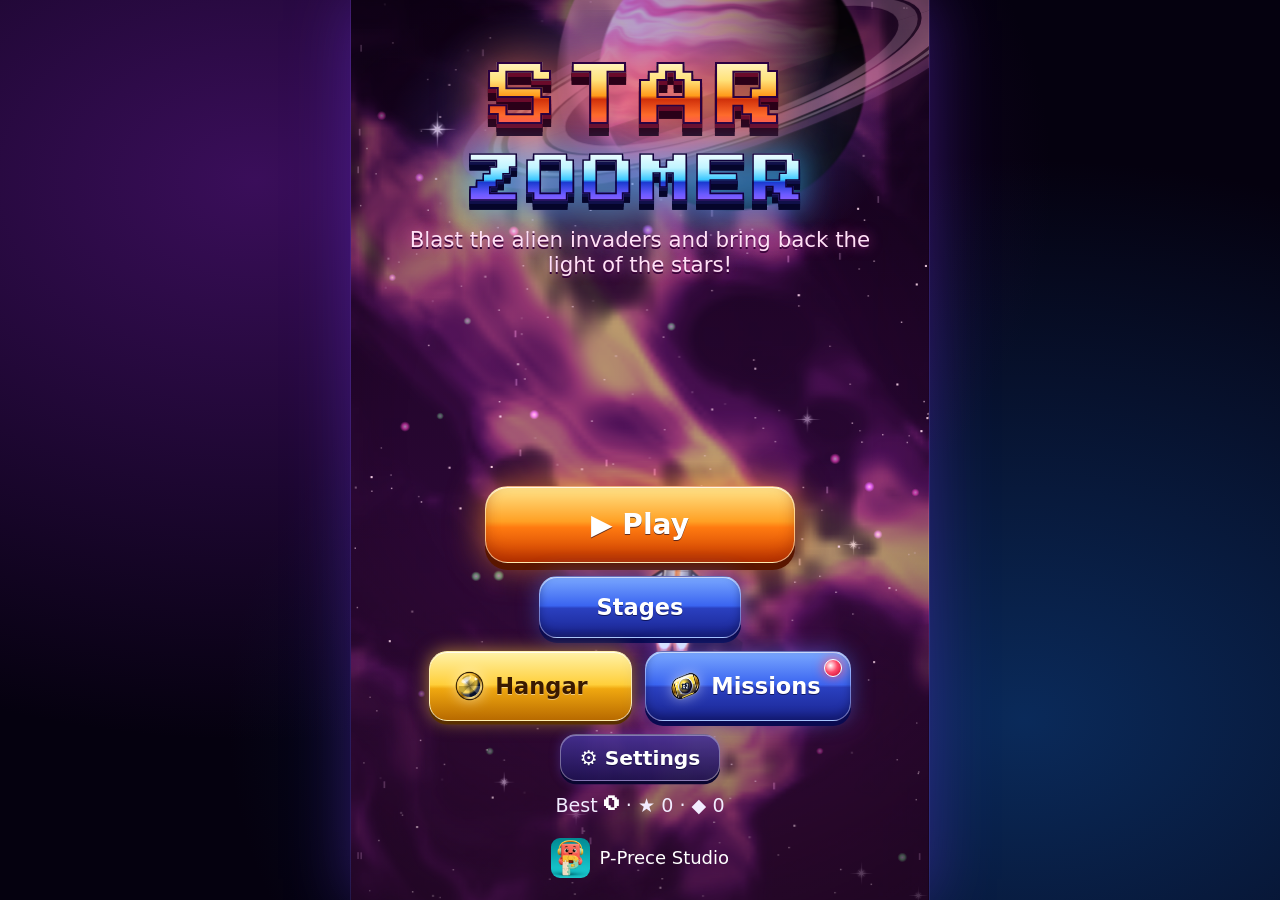
==== commit f78ab1e7: "v27: 3D stage-map nodes — glossy themed planet/gem medallions per stage, bronze/silver/gold tier rin" ====
--- a/index.html
+++ b/index.html
@@ -7,5 +7,5 @@
 <div id="probe"></div><canvas id="c"></canvas>
 <div id="ui"><div id="scr" class="scr"></div><div id="pz" class="scr pz"></div>
 <div id="hudb"><button id="pauseB" aria-label="pause"><svg viewBox="0 0 24 24" width="20" height="20" aria-hidden="true"><rect x="6" y="5" width="4" height="14" rx="1.5" fill="currentColor"/><rect x="14" y="5" width="4" height="14" rx="1.5" fill="currentColor"/></svg></button><button id="bombB" aria-label="bomb"><svg viewBox="0 0 24 24" width="26" height="26" aria-hidden="true"><circle cx="11" cy="14" r="7.5" fill="currentColor"/><path d="M15 7.5l2.5-2.5M18 4l1.5-1.2M19 6.5l1.6.2" stroke="currentColor" stroke-width="1.8" stroke-linecap="round" fill="none"/><circle cx="8.5" cy="11.5" r="2" fill="#fff" opacity=".7"/></svg></button></div><div id="toast"></div></div>
-<script src="i18n.js"></script><script src="core.js"></script><script src="art.js"></script><script src="bossart.js"></script><script src="game.js"></script><script src="gfx.js"></script><script src="enemyart.js"></script><script src="warp.js"></script><script src="ui.js"></script><script src="extras.js"></script><script src="weapons.js"></script><script src="special.js"></script>
+<script src="i18n.js"></script><script src="core.js"></script><script src="art.js"></script><script src="bossart.js"></script><script src="game.js"></script><script src="gfx.js"></script><script src="mapart.js"></script><script src="enemyart.js"></script><script src="warp.js"></script><script src="ui.js"></script><script src="extras.js"></script><script src="weapons.js"></script><script src="special.js"></script>
 </body></html>
--- a/style.css
+++ b/style.css
@@ -134,10 +134,10 @@
 /* v9: reserve a strip for the bottom banner on menu screens (body.banner only while a banner is showing) */
 body.banner .scr:not(.pz){padding-bottom:calc(var(--sb,0px) + 66px)}
 /* v10 star-path stage map */
-.scr.map{align-items:stretch;gap:0;padding-left:0;padding-right:0;justify-content:flex-start;background:radial-gradient(ellipse at 20% 30%,rgba(140,40,255,.35),transparent 55%),radial-gradient(ellipse at 85% 70%,rgba(255,40,150,.25),transparent 55%),radial-gradient(ellipse at 50% 100%,rgba(30,160,255,.28),transparent 60%),linear-gradient(#05021a,#0b0430 50%,#05021a)}
-.scr.map{padding-top:0}.mtop{position:sticky;top:0;z-index:5;padding:calc(var(--st,0px) + 1em) 1em .7em;background:linear-gradient(rgba(5,2,26,.96) 70%,rgba(5,2,26,0));display:flex;flex-direction:column;gap:.5em;align-items:center}
+.scr.map{align-items:stretch;gap:0;padding-left:0;padding-right:0;justify-content:flex-start;background:radial-gradient(ellipse at 18% 22%,rgba(120,60,255,.28),transparent 52%),radial-gradient(ellipse at 82% 60%,rgba(255,120,60,.16),transparent 50%),radial-gradient(ellipse at 50% 100%,rgba(40,140,255,.22),transparent 58%),radial-gradient(ellipse at 55% 8%,rgba(255,200,80,.1),transparent 40%),linear-gradient(#040218,#0a0430 48%,#06021c)}
+.scr.map{padding-top:0}.mtop{position:sticky;top:0;z-index:5;padding:calc(var(--st,0px) + 1em) 1em .7em;background:linear-gradient(rgba(4,2,24,.97) 70%,rgba(4,2,24,0));display:flex;flex-direction:column;gap:.5em;align-items:center}
 .mtop .hd{width:100%}
-.path{position:relative;width:100%;flex:0 0 auto;background-image:radial-gradient(1.4px 1.4px at 12% 8%,#fff,transparent),radial-gradient(1px 1px at 78% 14%,#cdf,transparent),radial-gradient(1.6px 1.6px at 40% 33%,#fff,transparent),radial-gradient(1px 1px at 90% 47%,#fdf,transparent),radial-gradient(1.2px 1.2px at 8% 61%,#fff,transparent),radial-gradient(1px 1px at 63% 72%,#cff,transparent),radial-gradient(1.5px 1.5px at 30% 88%,#fff,transparent),radial-gradient(1px 1px at 85% 93%,#fff,transparent);background-size:100% 520px;contain:layout style}
+.path{position:relative;width:100%;flex:0 0 auto;background-image:radial-gradient(1.5px 1.5px at 12% 8%,rgba(255,255,255,.9),transparent),radial-gradient(1px 1px at 78% 14%,rgba(200,220,255,.8),transparent),radial-gradient(1.6px 1.6px at 40% 33%,#fff,transparent),radial-gradient(1px 1px at 90% 47%,rgba(255,220,255,.75),transparent),radial-gradient(1.2px 1.2px at 8% 61%,#fff,transparent),radial-gradient(1px 1px at 63% 72%,rgba(180,255,255,.7),transparent),radial-gradient(1.5px 1.5px at 30% 88%,#fff,transparent),radial-gradient(1px 1px at 85% 93%,#fff,transparent),radial-gradient(ellipse 40% 18% at 50% 20%,rgba(255,210,120,.06),transparent);background-size:100% 520px;contain:layout style}
 @keyframes tw{to{background-position:0 6px}}
 .path svg.pl{position:absolute;left:0;top:0;pointer-events:none;overflow:visible}
 .pg{fill:none;stroke:hsla(var(--hu),30%,40%,.35);stroke-width:9;stroke-linecap:round}
@@ -145,33 +145,34 @@
 .pd{fill:none;stroke:rgba(170,170,210,.35);stroke-width:3.2;stroke-linecap:round;stroke-dasharray:1 11}
 .pd.lit{stroke:#fff;stroke-dasharray:2 9}
 @keyframes flow{to{stroke-dashoffset:-22}}
+/* v27: pre-rendered 3D planet/gem medallions (no per-frame blur/drop-shadow filters) */
 .snode{position:absolute;width:96px;height:96px;margin:-48px 0 0 -48px;padding:0;border:0;background:none;cursor:pointer;color:#fff;-webkit-tap-highlight-color:transparent;font:inherit}
-.snode .sv{position:absolute;inset:0;width:100%;height:100%;overflow:visible;filter:drop-shadow(0 0 8px hsl(var(--hu),100%,62%)) drop-shadow(0 3px 0 rgba(0,0,0,.45));transition:transform .15s;will-change:transform}
-.snode .sp1{stroke:rgba(255,255,255,.75);stroke-width:2.2;stroke-linejoin:round}
-.snode .sp0{stroke:rgba(255,255,255,.9);stroke-width:2.5;stroke-linejoin:round}
-.snode:active .sv{transform:scale(.9)}
-.snode .num{position:absolute;left:0;right:0;top:36px;font-family:'PS2P',monospace;font-size:17px;line-height:1;text-shadow:0 2px 0 rgba(0,0,0,.6),0 0 6px rgba(0,0,0,.6)}
-.snode .lbl{position:absolute;top:92px;left:50%;transform:translateX(-50%);display:flex;flex-direction:column;align-items:center;gap:1px;white-space:nowrap;pointer-events:none}
-.snode .nm{font-size:12px;font-weight:700;padding:2px 8px;border-radius:9px;background:rgba(10,4,40,.75);border:1px solid hsla(var(--hu),100%,70%,.55);max-width:150px;overflow:hidden;text-overflow:ellipsis}
-.snode .st i{font-style:normal;font-size:13px;color:#4a4566;text-shadow:0 1px 0 #000}.snode .st i.on{color:#ffd23a;text-shadow:0 0 6px #ffb800}
-.snode.lock{cursor:default}.snode.lock .sv{filter:drop-shadow(0 2px 0 rgba(0,0,0,.5));opacity:.7}.snode.lock .num{font-size:20px;top:33px;filter:grayscale(1)}.snode.lock .nm{opacity:.55;border-color:#555}
-.snode.cur .sv{animation:pulse 1.4s ease-in-out infinite}
-.snode.cur:before{content:'';position:absolute;inset:-14px;border-radius:50%;border:2px solid hsla(var(--hu),100%,70%,.8);animation:ring 1.6s ease-out infinite;will-change:transform,opacity}
-@keyframes pulse{50%{transform:scale(1.09)}}
-@keyframes ring{from{transform:scale(.6);opacity:1}to{transform:scale(1.25);opacity:0}}
+.snode .sv{position:absolute;inset:0;width:100%;height:100%;object-fit:contain;pointer-events:none;transition:transform .15s;will-change:transform;image-rendering:auto}
+.snode:active .sv{transform:scale(.92)}
+.snode .glw{position:absolute;inset:-18px;width:calc(100% + 36px);height:calc(100% + 36px);object-fit:contain;pointer-events:none;opacity:.85;animation:gPulse 1.6s ease-in-out infinite;z-index:0}
+.snode .rk{position:absolute;left:50%;top:-10px;width:28px;height:28px;margin-left:-14px;object-fit:contain;pointer-events:none;z-index:2;animation:rkFloat 1.8s ease-in-out infinite;filter:none}
+.snode .lbl{position:absolute;top:92px;left:50%;transform:translateX(-50%);display:flex;flex-direction:column;align-items:center;gap:2px;white-space:nowrap;pointer-events:none;z-index:2}
+.snode .nm{font-size:12px;font-weight:700;padding:2px 8px;border-radius:9px;background:rgba(8,4,28,.82);border:1px solid hsla(var(--hu),100%,70%,.55);max-width:150px;overflow:hidden;text-overflow:ellipsis;box-shadow:0 2px 0 rgba(0,0,0,.35)}
+.snode .st{display:flex;gap:1px;align-items:center;justify-content:center;min-height:14px}
+.snode .st .sti{width:14px;height:14px;display:block}
+.snode.lock{cursor:default}.snode.lock .sv{opacity:.92}.snode.lock .nm{opacity:.55;border-color:#555}
+.snode.done .sv{filter:none}
+.snode.cur .sv{animation:pulse 1.5s ease-in-out infinite;z-index:1}
+.snode.cur:before{content:'';position:absolute;inset:-12px;border-radius:50%;border:2px solid hsla(var(--hu),100%,72%,.75);animation:ring 1.6s ease-out infinite;will-change:transform,opacity;pointer-events:none}
+@keyframes pulse{50%{transform:scale(1.07)}}
+@keyframes ring{from{transform:scale(.7);opacity:.9}to{transform:scale(1.28);opacity:0}}
+@keyframes gPulse{50%{opacity:.45;transform:scale(1.06)}}
+@keyframes rkFloat{0%,100%{transform:translateY(0)}50%{transform:translateY(-7px)}}
 .snode.fresh{animation:pop .9s cubic-bezier(.3,1.6,.5,1) both .3s}
 @keyframes pop{from{transform:scale(0) rotate(-90deg);opacity:0}to{transform:none;opacity:1}}
-.snode.end{--hu:300;width:120px;height:120px;margin:-60px 0 0 -60px}
-.snode.end .portal{position:absolute;inset:0;border-radius:50%;background:radial-gradient(circle,#fff 0,#ff7ae0 18%,#7a3aff 45%,rgba(40,10,120,.2) 70%,transparent 72%);box-shadow:0 0 30px #b04aff,inset 0 0 20px #fff}
-.snode.end .portal i{position:absolute;inset:8px;border-radius:50%;border:3px dashed rgba(120,230,255,.75);animation:spin 6s linear infinite;will-change:transform}
-.snode.end .portal i:nth-child(2){inset:20px;border-color:rgba(255,150,240,.8);animation-duration:4s;animation-direction:reverse}
-.snode.end .portal i:nth-child(3){inset:-4px;border:2px solid rgba(255,255,255,.25)}
-@keyframes spin{to{transform:rotate(360deg)}}
-.snode.end .num{top:44px;font-size:28px}.snode.end .lbl{top:118px}.snode.end .st2{font-size:11px;color:#ffd23a}
-.snode.end.lock .portal{filter:grayscale(.9) brightness(.55)}.snode.end.lock .portal i{animation:none}
-
-@media (prefers-reduced-motion:reduce){.snode.cur .sv,.snode.cur:before,.snode.end .portal i,.snode.fresh{animation:none}}
-body.lowq .snode .sv{filter:none}body.lowq .snode.cur:before{animation:none}
+.snode.end{--hu:45;width:120px;height:120px;margin:-60px 0 0 -60px}
+.snode.end .sv{inset:-4px;width:calc(100% + 8px);height:calc(100% + 8px)}
+.snode.end .lbl{top:118px}.snode.end .st2{font-size:11px;color:#ffd23a;text-shadow:0 1px 0 #000}
+.snode.end.cur .sv,.snode.end:not(.lock) .sv{animation:pulse 1.6s ease-in-out infinite}
+.snode.end:not(.lock):before{content:'';position:absolute;inset:-10px;border-radius:50%;border:2px solid rgba(255,210,80,.7);animation:ring 1.8s ease-out infinite;pointer-events:none}
+
+@media (prefers-reduced-motion:reduce){.snode.cur .sv,.snode.cur:before,.snode .glw,.snode .rk,.snode.fresh,.snode.end:not(.lock):before,.snode.end:not(.lock) .sv{animation:none}}
+body.lowq .snode .glw,body.lowq .snode .rk{display:none}body.lowq .snode.cur:before,body.lowq .snode.end:not(.lock):before{animation:none}
 
 /* v12 Starzoomer logo: two big lines, fits 360px */
 .logo .l1{font-size:3.1em;letter-spacing:.08em}.logo .l2{font-size:2.35em;letter-spacing:.07em;margin-top:.12em}
@@ -211,3 +212,12 @@
 .set.hlp{border-color:rgba(255,210,100,.5)}.set.hlp>span{display:flex;flex-direction:column;gap:.15em}.set .sd{font-size:.72em;opacity:.85;line-height:1.2}
 .sbn{color:#ffe14a;font-weight:800;animation:v6star .5s cubic-bezier(.2,1.6,.4,1) both}.sbn.hid{display:none}.sbn b{font-family:PS2P;font-size:.8em}
 .spbadge{display:inline-block;margin:.1em auto 0;padding:.25em .9em;border-radius:1em;font-weight:800;font-size:.95em;color:#2a0850;background:linear-gradient(#fff3b0,#ffd23a 55%,#ff9a1a);box-shadow:0 0 .8em rgba(190,90,255,.8),0 0 0 2px #b04aff;max-width:90%;overflow-wrap:anywhere}
+
+/* v25 — stage-10 all-clear victory */
+.scr.victory{background:radial-gradient(ellipse at 50% 35%,rgba(60,20,100,.6),rgba(4,0,16,.88) 70%)}
+.vbadge{font-size:1.6em;letter-spacing:.35em;color:#ffe14a;text-shadow:0 0 .6em #ff8a2a;margin:.4em 0 .2em;animation:v6star .7s cubic-bezier(.2,1.6,.4,1) both}
+.vtitle{font-family:system-ui,-apple-system,"Segoe UI",Roboto,"Noto Sans","Noto Sans Thai",sans-serif!important;font-weight:900;font-size:1.35em!important;max-width:16em;line-height:1.35;padding:0 .4em}
+.vsub{max-width:18em;text-align:center;color:#ffd0f0;font-size:.95em;line-height:1.4;margin:.3em 0 1em;text-shadow:0 2px 0 #300030}
+.vunlock{font-family:PS2P,system-ui;font-size:.85em;color:#7ae8ff;margin:0 0 1.1em;padding:.45em 1em;border-radius:2em;background:linear-gradient(90deg,rgba(120,40,200,.35),rgba(40,120,220,.35));border:1px solid rgba(180,220,255,.45);box-shadow:0 0 .8em rgba(120,180,255,.35);text-shadow:0 0 .4em #4af}
+.pager{display:flex;align-items:center;justify-content:center;gap:12px;margin:4px 0 2px}.pager b{color:#ffe14a;font-size:13px;min-width:120px;text-align:center}.pager .b[disabled]{opacity:.35}
+.rsn{font-size:.5em;color:#7ae8ff;letter-spacing:1px}
